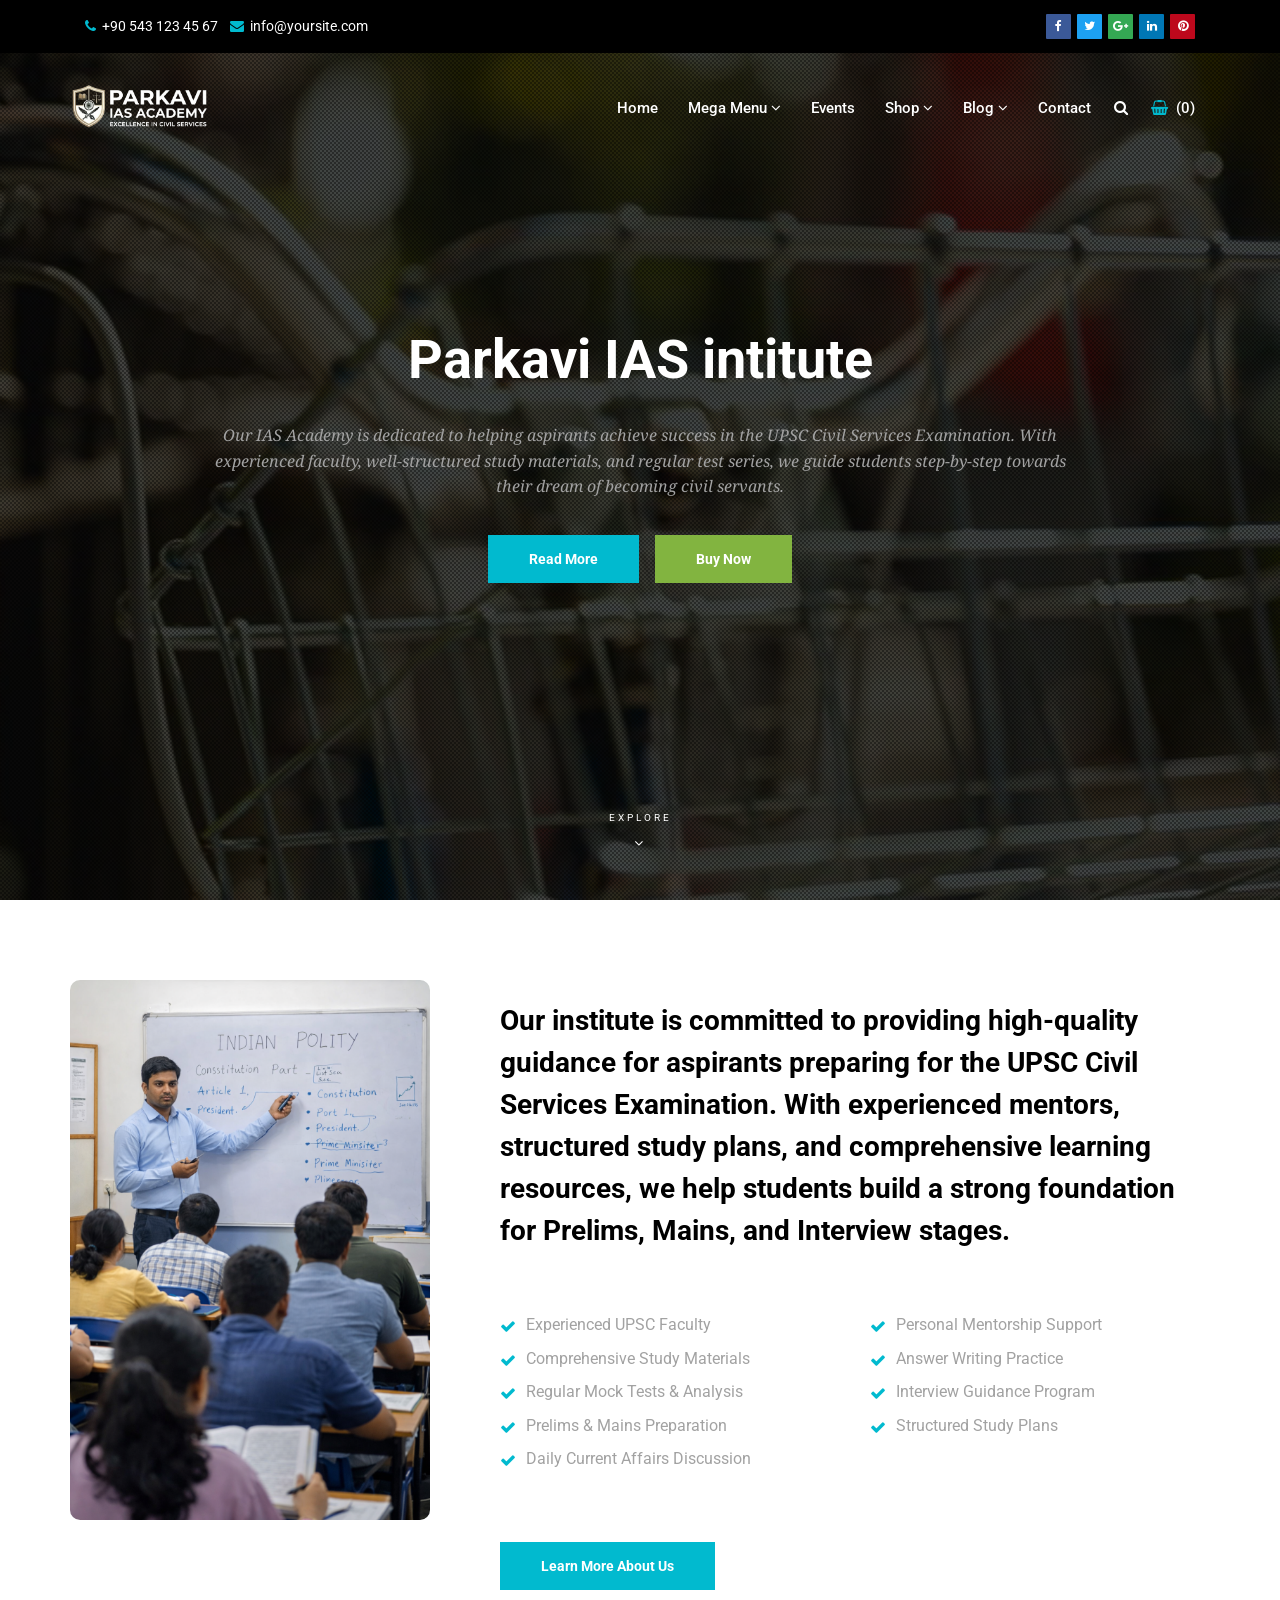
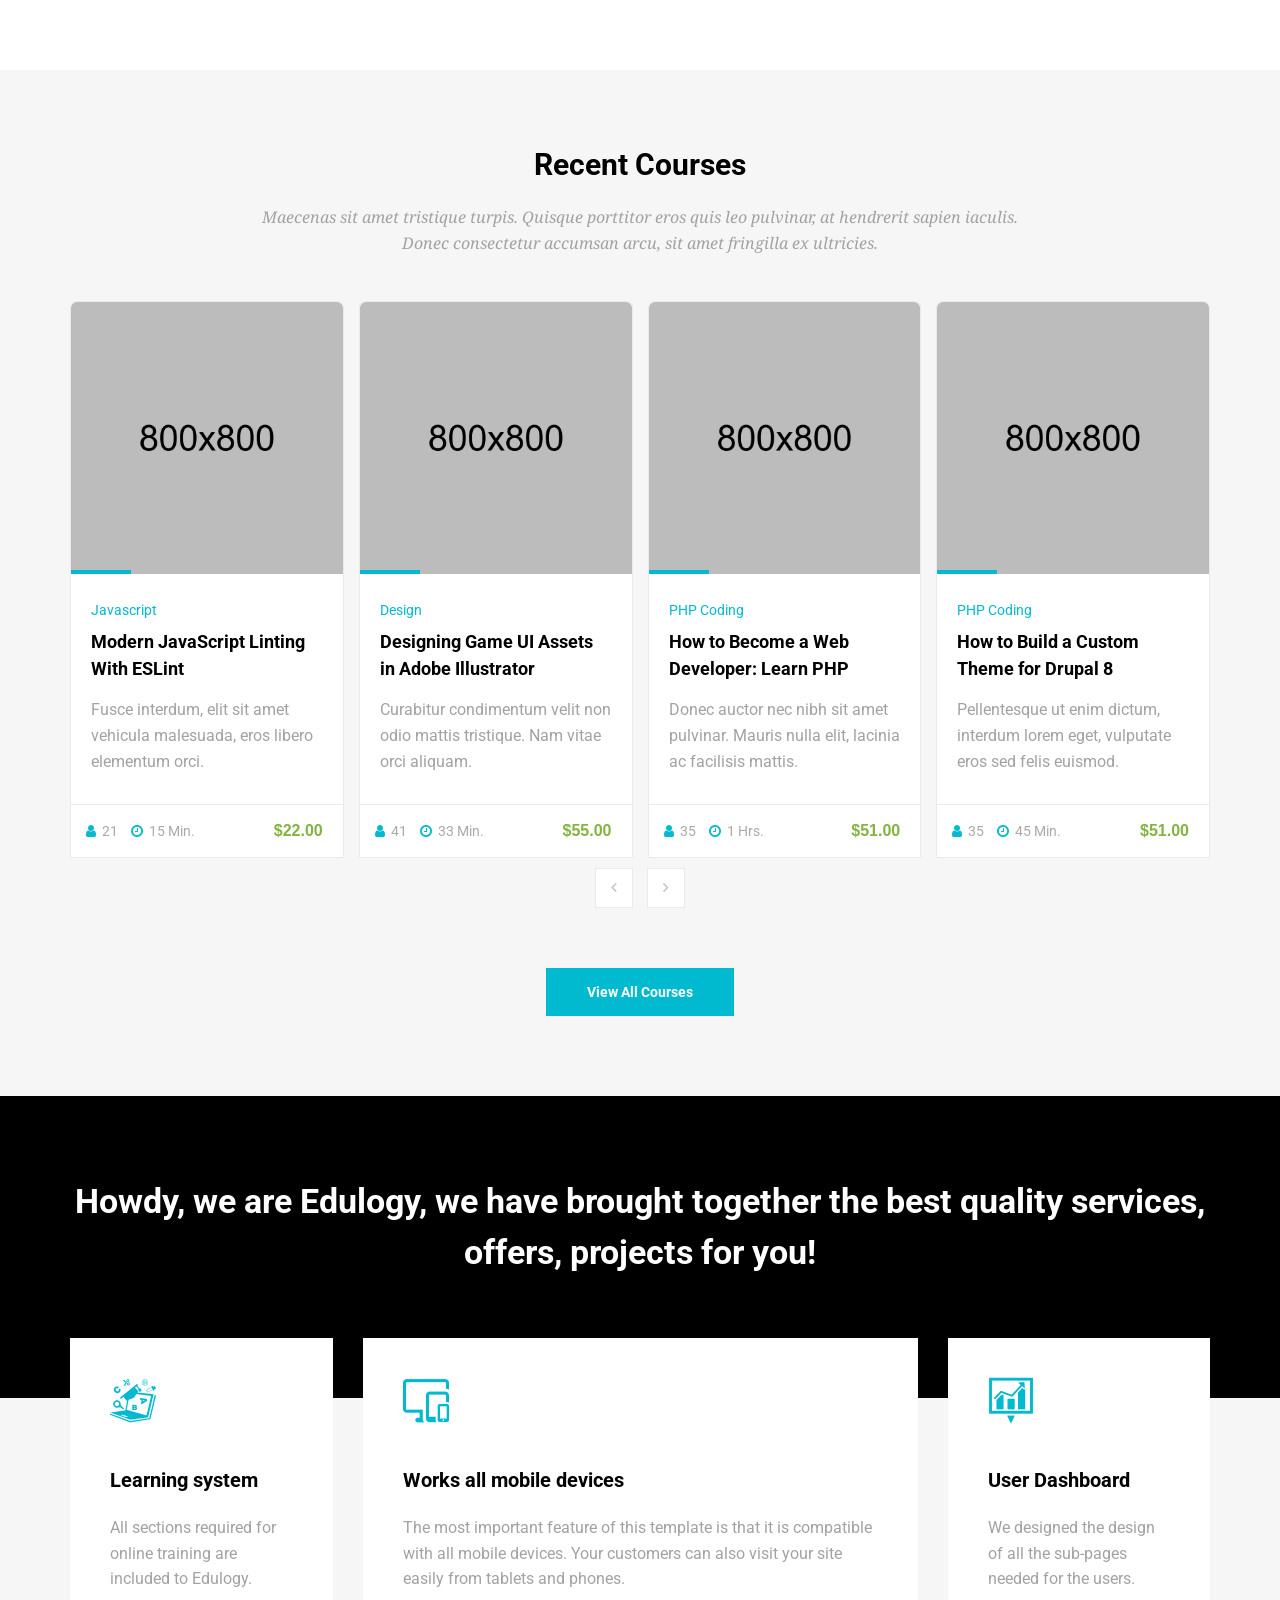
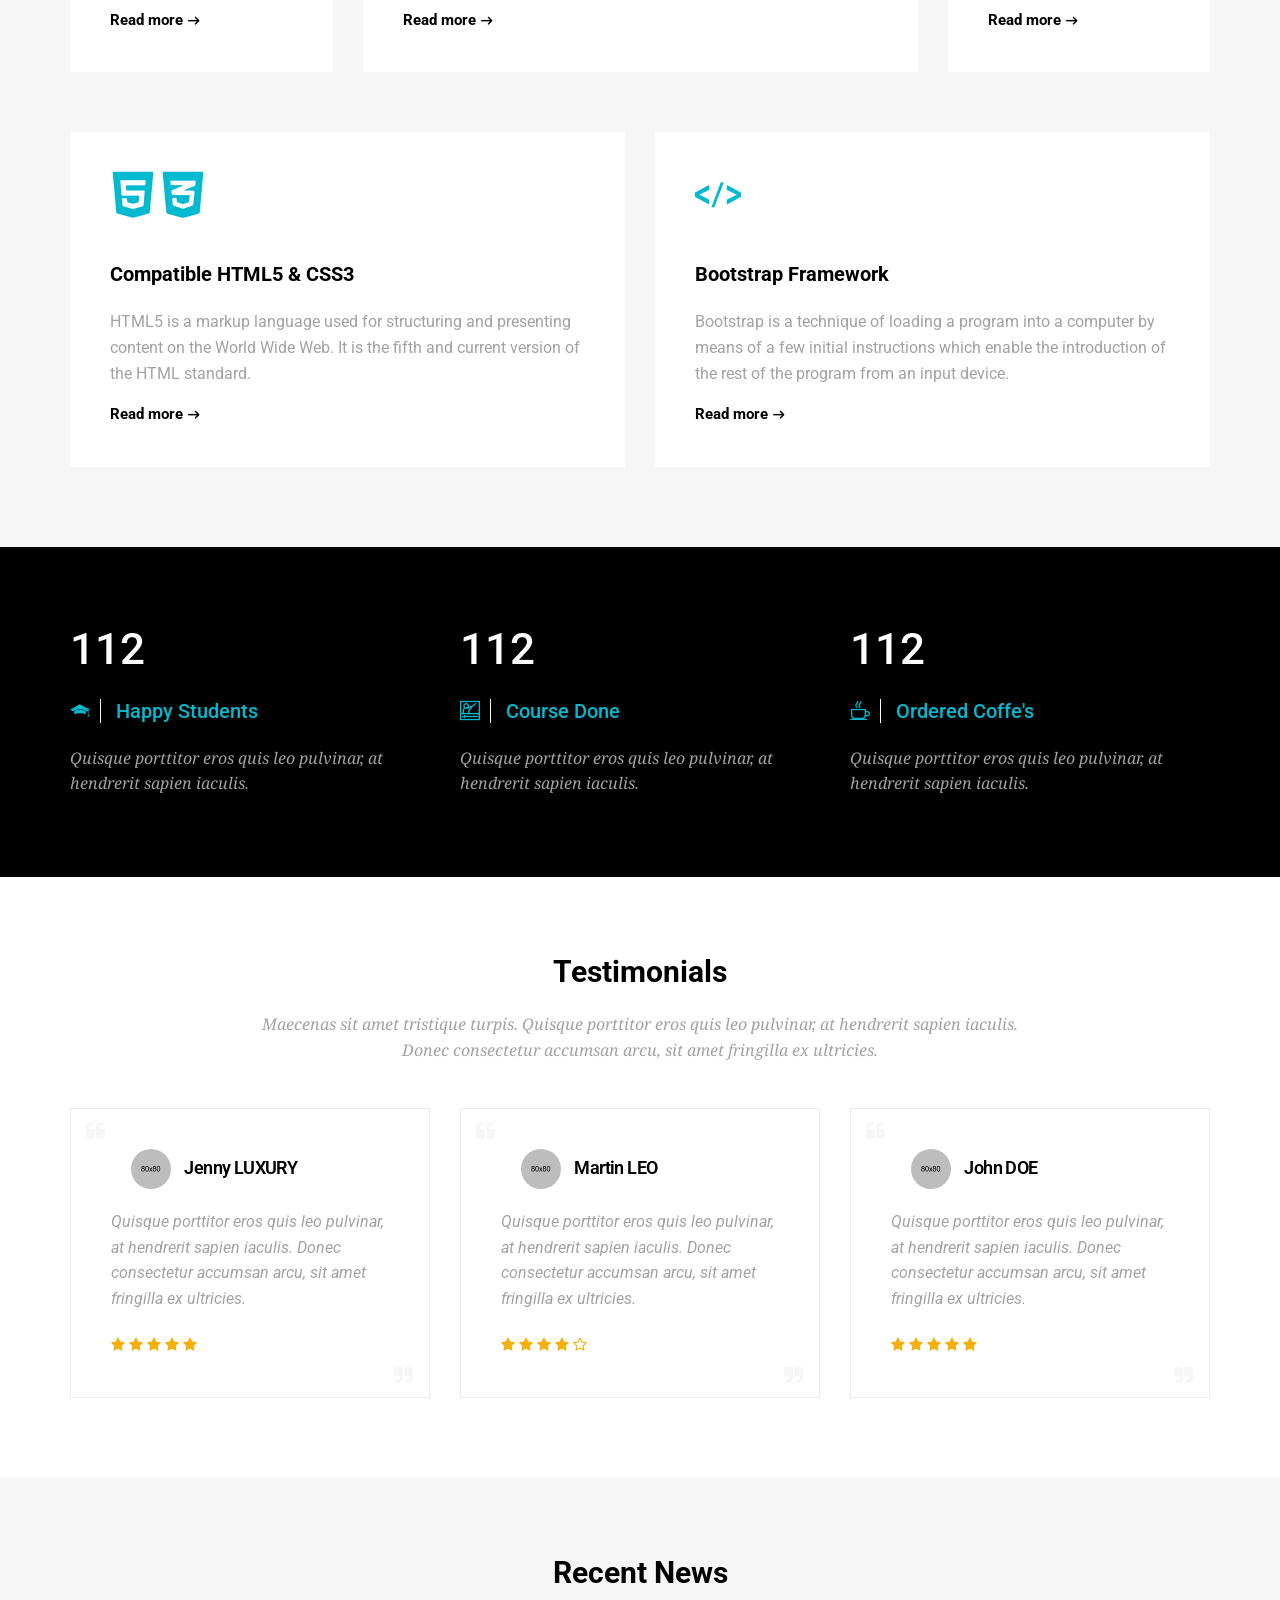
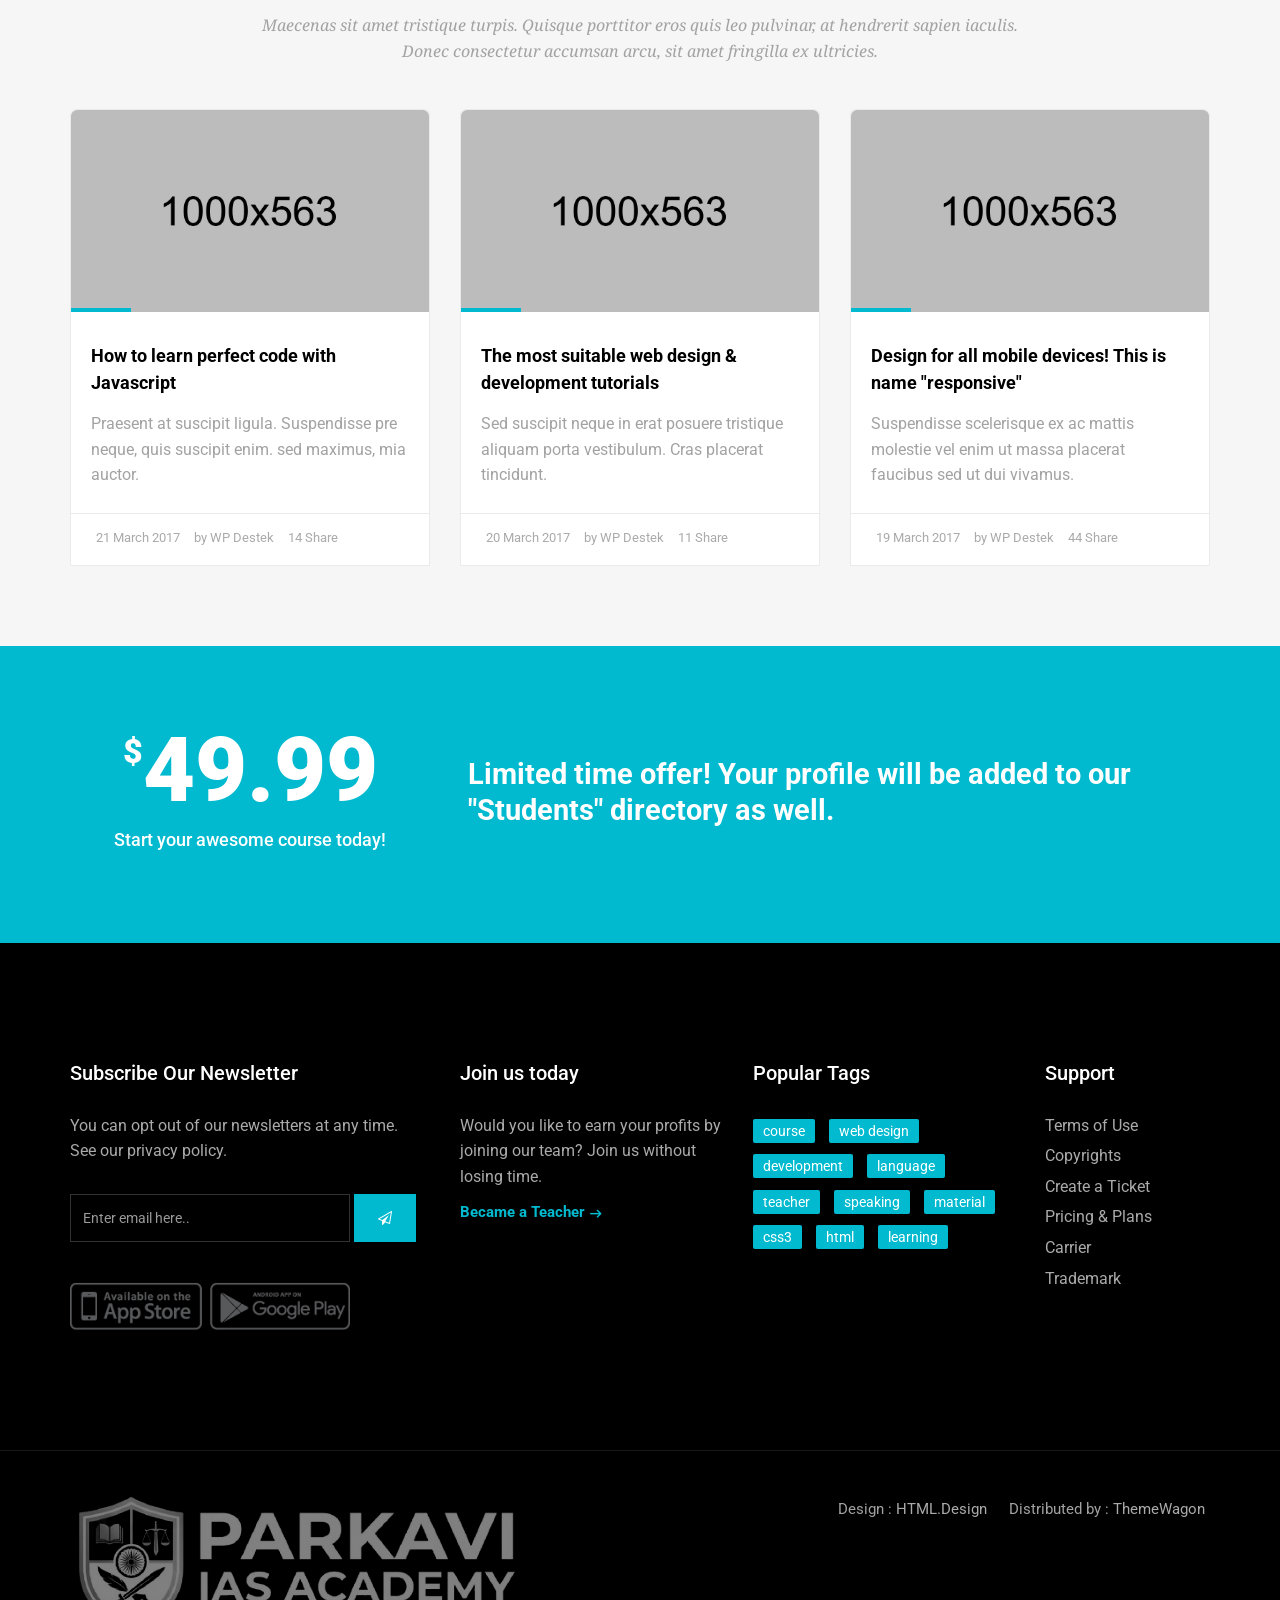
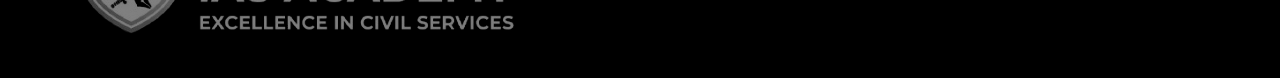
==== index.html @ 54285ed2 "site-created-santhosh" ====
<!doctype html>
<!--[if IE 9]> <html class="no-js ie9 fixed-layout" lang="en"> <![endif]-->
<!--[if gt IE 9]><!--> <html class="no-js " lang="en"> <!--<![endif]-->
<head>

    <!-- Basic -->
    <meta charset="utf-8">
    <meta http-equiv="X-UA-Compatible" content="IE=edge">
    
    <!-- Mobile Meta -->
    <meta name="viewport" content="width=device-width, minimum-scale=1.0, maximum-scale=1.0, user-scalable=no">
    
    <!-- Site Meta -->
    <title>Pakavi IAS Institute</title>
    <meta name="keywords" content="">
    <meta name="description" content="">
    <meta name="author" content="">
    
    <!-- Site Icons -->
    <link rel="shortcut icon" href="images/favicon.ico" type="image/x-icon" />
    <link rel="apple-touch-icon" href="images/apple-touch-icon.png">

	<!-- Google Fonts -->
    <link href="https://fonts.googleapis.com/css?family=Roboto:300,400,400i,500,700,900" rel="stylesheet"> 
    <link href="https://fonts.googleapis.com/css?family=Droid+Serif:400,400i,700,700i" rel="stylesheet"> 
	
    <!-- Custom & Default Styles -->
	<link rel="stylesheet" href="css/bootstrap.min.css">
    <link rel="stylesheet" href="css/font-awesome.min.css">
    <link rel="stylesheet" href="css/carousel.css">
    <link rel="stylesheet" href="css/animate.css">
    <link rel="stylesheet" href="style.css">

	<!--[if lt IE 9]>
		<script src="js/vendor/html5shiv.min.js"></script>
		<script src="js/vendor/respond.min.js"></script>
	<![endif]-->

</head>
<body>  

    <!-- LOADER -->
    <div id="preloader">
        <img class="preloader" src="images/loader.gif" alt="">
    </div><!-- end loader -->
    <!-- END LOADER -->

    <div id="wrapper">
        <!-- BEGIN # MODAL LOGIN -->
        <div class="modal fade" id="login-modal" tabindex="-1" role="dialog" aria-hidden="true" style="display: none;">
            <div class="modal-dialog">
                <div class="modal-content">
                    <!-- Begin # DIV Form -->
                    <div id="div-forms">
                        <form id="login-form">
                            <button type="button" class="close" data-dismiss="modal" aria-label="Close">
                                <span class="flaticon-add" aria-hidden="true"></span>
                            </button>
                            <div class="modal-body">
                                <input class="form-control" type="text" placeholder="What you are looking for?" required>
                            </div>
                        </form><!-- End # Login Form -->
                    </div><!-- End # DIV Form -->
                </div>
            </div>
        </div>
        <!-- END # MODAL LOGIN -->

        <header class="header">
            <div class="topbar clearfix">
                <div class="container">
                    <div class="row-fluid">
                        <div class="col-md-6 col-sm-6 text-left">
                            <p>
                                <strong><i class="fa fa-phone"></i></strong> +90 543 123 45 67 &nbsp;&nbsp;
                                <strong><i class="fa fa-envelope"></i></strong> <a href="mailto:#">info@yoursite.com</a>
                            </p>
                        </div><!-- end left -->
                        <div class="col-md-6 col-sm-6 hidden-xs text-right">
                            <div class="social">
                                <a class="facebook" href="#" data-tooltip="tooltip" data-placement="bottom" title="Facebook"><i class="fa fa-facebook"></i></a>              
                                <a class="twitter" href="#" data-tooltip="tooltip" data-placement="bottom" title="Twitter"><i class="fa fa-twitter"></i></a>
                                <a class="google" href="#" data-tooltip="tooltip" data-placement="bottom" title="Google Plus"><i class="fa fa-google-plus"></i></a>
                                <a class="linkedin" href="#" data-tooltip="tooltip" data-placement="bottom" title="Linkedin"><i class="fa fa-linkedin"></i></a>
                                <a class="pinterest" href="#" data-tooltip="tooltip" data-placement="bottom" title="Pinterest"><i class="fa fa-pinterest"></i></a>
                            </div><!-- end social -->
                        </div><!-- end left -->
                    </div><!-- end row -->
                </div><!-- end container -->
            </div><!-- end topbar -->

            <div class="container">
                <nav class="navbar navbar-default yamm">
                    <div class="navbar-header">
                        <button type="button" class="navbar-toggle collapsed" data-toggle="collapse" data-target="#navbar" aria-expanded="false" aria-controls="navbar">
                            <span class="sr-only">Toggle navigation</span>
                            <span class="icon-bar"></span>
                            <span class="icon-bar"></span>
                            <span class="icon-bar"></span>
                        </button>
                        <div class="logo-normal">
                            <a class="navbar-brand" href="index.html"><img src="images/logo.png" alt=""></a>
                        </div>
                    </div>

                    <div id="navbar" class="navbar-collapse collapse">
                        <ul class="nav navbar-nav navbar-right">
                            <li><a href="index.html">Home</a></li>
                            <li class="dropdown yamm-fw yamm-half"><a href="#" data-toggle="dropdown" class="dropdown-toggle active">Mega Menu <b class="fa fa-angle-down"></b></a>
                                <ul class="dropdown-menu">
                                    <li>
                                        <div class="yamm-content clearfix">
                                            <div class="row-fluid">
                                                <div class="col-md-6 col-sm-6">
                                                    <h4>Course Pages</h4>
                                                    <ul>
                                                        <li><a href="#">Courses Name 01</a></li>
                                                        <li><a href="#">Courses Name 02</a></li>
                                                        <li><a href="#">Courses Name 03</a></li>
                                                        <li><a href="#">Courses Name 04</a></li>
                                                        <li><a href="#">Courses Name 05</a></li>
                                                        <li><a href="#">Courses Name 06</a></li>
                                                        <li><a href="#">Courses Name 07</a></li>
                                                        <li><a href="#">Courses Name 08</a></li>
                                                        <li><a href="#">Courses Name 09</a></li>
                                                    </ul>
                                                </div>
                                                <div class="col-md-6 col-sm-6">
                                                    <div class="menu-widget text-center">
                                                        <div class="image-wrap entry">
                                                            <img src="upload/course_01.jpg" alt="" class="img-responsive">
                                                            <div class="magnifier">
                                                                 <a href="#" title=""><i class="flaticon-add"></i></a>
                                                            </div>
                                                        </div><!-- end image-wrap -->
                                                        <h5><a href="#">Learning Bootstrap Framework</a></h5>
                                                        <small>$22.00</small>
                                                        <a href="#" class="menu-button">View Course</a>
                                                    </div><!-- end widget -->
                                                </div>
                                            </div>
                                        </div>
                                    </li>
                                </ul>
                            </li>
                            <li><a href="events.html">Events</a></li>
                            <li class="dropdown hassubmenu">
                                <a href="#" class="dropdown-toggle" data-toggle="dropdown" role="button" aria-expanded="false">Shop <span class="fa fa-angle-down"></span></a>
                                <ul class="dropdown-menu" role="menu">
                                    <li><a href="shop.html">Shop Layout</a></li>
                                    <li><a href="shop-single.html">Shop Single</a></li>
                                </ul>
                            </li>
                            <li class="dropdown hassubmenu">
                                <a href="#" class="dropdown-toggle" data-toggle="dropdown" role="button" aria-expanded="false">Blog <span class="fa fa-angle-down"></span></a>
                                <ul class="dropdown-menu" role="menu">
                                    <li><a href="blog.html">Blog Right Sidebar</a></li>
                                    <li><a href="blog-1.html">Blog Left Sidebar</a></li>
                                    <li><a href="blog-2.html">Blog Grid Sidebar</a></li>
                                    <li><a href="blog-3.html">Blog Grid Fullwidth</a></li>
                                    <li><a href="blog-single.html">Blog Single</a></li>
                                </ul>
                            </li>
                            <li><a href="page-contact.html">Contact</a></li>
                            <li class="iconitem"><a href="#" data-toggle="modal" data-target="#login-modal"><i class="fa fa-search"></i></a></li>
                            <li class="iconitem"><a class="shopicon" href="shop-cart.html"><i class="fa fa-shopping-basket"></i> &nbsp;(0)</a></li>
                        </ul>
                    </div>
                </nav><!-- end navbar -->
            </div><!-- end container -->
        </header>

        <section id="home" class="video-section js-height-full">
            <div class="overlay"></div>
            <div class="home-text-wrapper relative container">
                <div class="home-message">
                    <p>Parkavi IAS intitute</p>
                    <small>Our IAS Academy is dedicated to helping aspirants achieve success in the UPSC Civil Services Examination. With experienced faculty, well-structured study materials, and regular test series, we guide students step-by-step towards their dream of becoming civil servants.</small>
                    <div class="btn-wrapper">
                        <div class="text-center">
                            <a href="#" class="btn btn-primary wow slideInLeft">Read More</a> &nbsp;&nbsp;&nbsp;<a href="#" class="btn btn-default wow slideInRight">Buy Now</a>
                        </div>
                    </div><!-- end row -->
                </div>
            </div>
            <div class="slider-bottom">
                <span>Explore <i class="fa fa-angle-down"></i></span>
            </div>
        </section>

        <section class="section">
            <div class="container">
                <div class="row">
                    <div class="col-md-4 hidden-sm hidden-xs">
                        <div class="custom-module about-image">
                            <img src="upload/device_01.png" alt="" class="img-responsive wow slideInLeft">
                        </div><!-- end module -->
                    </div><!-- end col -->
                    <div class="col-md-8">
                        <div class="custom-module p40l">
                            <h2>Our institute is committed to providing high-quality guidance for aspirants preparing for the UPSC Civil Services Examination. With experienced mentors, structured study plans, and comprehensive learning resources, we help students build a strong foundation for Prelims, Mains, and Interview stages.</h2>

                        

                            <hr class="invis">

                            <div class="row">
                                <div class="col-lg-6 col-md-4 col-sm-4 col-xs-12 first">
                                    <ul class="check">
                                        <li>Experienced UPSC Faculty</li>
                                        <li>Comprehensive Study Materials</li>
                                        <li>Regular Mock Tests & Analysis</li>
                                        <li>Prelims & Mains Preparation</li>
                                        <li>Daily Current Affairs Discussion</li>
                                    </ul><!-- end check -->
                                </div><!-- end col-lg-4 -->
                                <div class="col-lg-6 col-md-4 col-sm-4 col-xs-12">
                                    <ul class="check">
                                        <li>Personal Mentorship Support</li>
                                        <li>Answer Writing Practice</li>
                                        <li>Interview Guidance Program</li>
                                        <li>Structured Study Plans</li>
                                    </ul><!-- end check -->    
                                </div><!-- end col-lg-4 -->
                                <!-- <div class="col-lg-4 col-md-4 col-sm-4 col-xs-12 last">
                                    <ul class="check">
                                        <li>Personal Mentorship Support</li>
                                        <li>Answer Writing Practice</li>
                                        <li>Interview Guidance Program</li>
                                        <li>Structured Study Plans</li>
                                    </ul>
                                </div> -->
                            </div><!-- end row -->   

                            <hr class="invis">

                            <div class="btn-wrapper">
                                <a href="#" class="btn btn-primary">Learn More About us</a>
                            </div>

                        </div><!-- end module -->
                    </div><!-- end col -->
                </div><!-- end row -->
            </div><!-- end container -->
        </section>

        <section class="section gb">
            <div class="container">
                <div class="section-title text-center">
                    <h3>Recent Courses</h3>
                    <p>Maecenas sit amet tristique turpis. Quisque porttitor eros quis leo pulvinar, at hendrerit sapien iaculis. Donec consectetur accumsan arcu, sit amet fringilla ex ultricies.</p>
                </div><!-- end title -->

                <div id="owl-01" class="owl-carousel owl-theme owl-theme-01">
                    <div class="caro-item">
                        <div class="course-box">
                            <div class="image-wrap entry">
                                <img src="upload/course_01.jpg" alt="" class="img-responsive">
                                <div class="magnifier">
                                     <a href="#" title=""><i class="flaticon-add"></i></a>
                                </div>
                            </div><!-- end image-wrap -->
                            <div class="course-details">
                                <h4>
                                    <small>Javascript</small>
                                    <a href="#" title="">Modern JavaScript Linting With ESLint</a>
                                </h4>
                                <p>Fusce interdum, elit sit amet vehicula malesuada, eros libero elementum orci.</p>
                            </div><!-- end details -->
                            <div class="course-footer clearfix">
                                <div class="pull-left">
                                    <ul class="list-inline">
                                        <li><a href="#"><i class="fa fa-user"></i> 21</a></li>
                                        <li><a href="#"><i class="fa fa-clock-o"></i> 15 Min.</a></li>
                                    </ul>
                                </div><!-- end left -->

                                <div class="pull-right">
                                    <ul class="list-inline">
                                        <li><a href="#">$22.00</a></li>
                                    </ul>
                                </div><!-- end left -->
                            </div><!-- end footer -->
                        </div><!-- end box -->
                    </div><!-- end col -->

                    <div class="caro-item">
                        <div class="course-box">
                            <div class="image-wrap entry">
                                <img src="upload/course_02.jpg" alt="" class="img-responsive">
                                <div class="magnifier">
                                     <a href="#" title=""><i class="flaticon-add"></i></a>
                                </div>
                            </div><!-- end image-wrap -->
                            <div class="course-details">
                                <h4>
                                    <small>Design</small>
                                    <a href="#" title="">Designing Game UI Assets in Adobe Illustrator</a>
                                </h4>
                                <p>Curabitur condimentum velit non odio mattis tristique. Nam vitae orci aliquam. </p>
                            </div><!-- end details -->
                            <div class="course-footer clearfix">
                                <div class="pull-left">
                                    <ul class="list-inline">
                                        <li><a href="#"><i class="fa fa-user"></i> 41</a></li>
                                        <li><a href="#"><i class="fa fa-clock-o"></i> 33 Min.</a></li>
                                    </ul>
                                </div><!-- end left -->

                                <div class="pull-right">
                                    <ul class="list-inline">
                                        <li><a href="#">$55.00</a></li>
                                    </ul>
                                </div><!-- end left -->
                            </div><!-- end footer -->
                        </div><!-- end box -->
                    </div><!-- end col -->

                    <div class="caro-item">
                        <div class="course-box">
                            <div class="image-wrap entry">
                                <img src="upload/course_03.jpg" alt="" class="img-responsive">
                                <div class="magnifier">
                                     <a href="#" title=""><i class="flaticon-add"></i></a>
                                </div>
                            </div><!-- end image-wrap -->
                            <div class="course-details">
                                <h4>
                                    <small>PHP Coding</small>
                                    <a href="#" title="">How to Become a Web Developer: Learn PHP</a>
                                </h4>
                                <p>Donec auctor nec nibh sit amet pulvinar. Mauris nulla elit, lacinia ac facilisis mattis.</p>
                            </div><!-- end details -->
                            <div class="course-footer clearfix">
                                <div class="pull-left">
                                    <ul class="list-inline">
                                        <li><a href="#"><i class="fa fa-user"></i> 35</a></li>
                                        <li><a href="#"><i class="fa fa-clock-o"></i> 1 Hrs.</a></li>
                                    </ul>
                                </div><!-- end left -->

                                <div class="pull-right">
                                    <ul class="list-inline">
                                        <li><a href="#">$51.00</a></li>
                                    </ul>
                                </div><!-- end left -->
                            </div><!-- end footer -->
                        </div><!-- end box -->
                    </div><!-- end col -->

                    <div class="caro-item">
                        <div class="course-box">
                            <div class="image-wrap entry">
                                <img src="upload/course_04.jpg" alt="" class="img-responsive">
                                <div class="magnifier">
                                     <a href="#" title=""><i class="flaticon-add"></i></a>
                                </div>
                            </div><!-- end image-wrap -->
                            <div class="course-details">
                                <h4>
                                    <small>PHP Coding</small>
                                    <a href="#" title="">How to Build a Custom Theme for Drupal 8</a>
                                </h4>
                                <p>Pellentesque ut enim dictum, interdum lorem eget, vulputate eros sed felis euismod.</p>
                            </div><!-- end details -->
                            <div class="course-footer clearfix">
                                <div class="pull-left">
                                    <ul class="list-inline">
                                        <li><a href="#"><i class="fa fa-user"></i> 35</a></li>
                                        <li><a href="#"><i class="fa fa-clock-o"></i> 45 Min.</a></li>
                                    </ul>
                                </div><!-- end left -->

                                <div class="pull-right">
                                    <ul class="list-inline">
                                        <li><a href="#">$51.00</a></li>
                                    </ul>
                                </div><!-- end left -->
                            </div><!-- end footer -->
                        </div><!-- end box -->
                    </div><!-- end col -->

                    <div class="caro-item">
                        <div class="course-box">
                            <div class="image-wrap entry">
                                <img src="upload/course_01.jpg" alt="" class="img-responsive">
                                <div class="magnifier">
                                     <a href="#" title=""><i class="flaticon-add"></i></a>
                                </div>
                            </div><!-- end image-wrap -->
                            <div class="course-details">
                                <h4>
                                    <small>Javascript</small>
                                    <a href="#" title="">Modern JavaScript Linting With ESLint</a>
                                </h4>
                                <p>Fusce interdum, elit sit amet vehicula malesuada, eros libero elementum orci.</p>
                            </div><!-- end details -->
                            <div class="course-footer clearfix">
                                <div class="pull-left">
                                    <ul class="list-inline">
                                        <li><a href="#"><i class="fa fa-user"></i> 21</a></li>
                                        <li><a href="#"><i class="fa fa-clock-o"></i> 15 Min.</a></li>
                                    </ul>
                                </div><!-- end left -->

                                <div class="pull-right">
                                    <ul class="list-inline">
                                        <li><a href="#">$22.00</a></li>
                                    </ul>
                                </div><!-- end left -->
                            </div><!-- end footer -->
                        </div><!-- end box -->
                    </div><!-- end col -->
                </div><!-- end row -->

                <hr class="invis">

                <div class="section-button text-center">
                    <a href="#" class="btn btn-primary">View All Courses</a>
                </div>
            </div><!-- end container -->
        </section>

        <section class="section db p120">
            <div class="container">
                <div class="row">
                    <div class="col-md-12">
                        <div class="tagline-message text-center">
                            <h3>Howdy, we are Edulogy, we have brought together the best quality services, offers, projects for you!</h3>
                        </div>
                    </div><!-- end col -->
                </div><!-- end row -->
            </div><!-- end container -->
        </section><!-- end section -->

        <section class="section gb nopadtop">
            <div class="container">
                <div class="row">
                    <div class="col-md-3">
                        <div class="box m30">
                            <i class="flaticon-computer-tool-for-education"></i>
                            <h4>Learning system</h4>
                            <p>All sections required for online training are included to Edulogy.</p>
                            <a href="#" class="readmore">Read more</a>
                        </div>
                    </div><!-- end col -->

                    <div class="col-md-6">
                        <div class="box m30">
                            <i class="flaticon-monitor-tablet-and-smartohone"></i>
                            <h4>Works all mobile devices</h4>
                            <p>The most important feature of this template is that it is compatible with all mobile devices. Your customers can also visit your site easily from tablets and phones.</p>
                            <a href="#" class="readmore">Read more</a>
                        </div>
                    </div><!-- end col -->

                    <div class="col-md-3">
                        <div class="box m30">
                            <i class="flaticon-download-business-statistics-symbol-of-a-graphic"></i>
                            <h4>User Dashboard</h4>
                            <p>We designed the design of all the sub-pages needed for the users.</p>
                            <a href="#" class="readmore">Read more</a>
                        </div>
                    </div><!-- end col -->
                </div><!-- end row -->

                <hr class="invis">

                <div class="row">
                    <div class="col-md-6">
                        <div class="box">
                            <i class="flaticon-html5"></i> <i class="flaticon-css-3"></i>
                            <h4>Compatible HTML5 & CSS3</h4>
                            <p>HTML5 is a markup language used for structuring and presenting content on the World Wide Web. It is the fifth and current version of the HTML standard.</p>
                            <a href="#" class="readmore">Read more</a>
                        </div>
                    </div><!-- end col -->

                    <div class="col-md-6">
                        <div class="box">
                            <i class="flaticon-html-coding"></i>
                            <h4>Bootstrap Framework</h4>
                            <p>Bootstrap is a technique of loading a program into a computer by means of a few initial instructions which enable the introduction of the rest of the program from an input device.</p>
                            <a href="#" class="readmore">Read more</a>
                        </div>
                    </div><!-- end col -->
                </div><!-- end row -->
            </div><!-- end container -->
        </section>

        <section class="section db">
            <div class="container">
                <div class="row">
                    <div class="col-lg-4 col-md-4">
                        <div class="stat-count">
                            <h4 class="stat-timer">1230</h4>
                            <h3><i class="flaticon-black-graduation-cap-tool-of-university-student-for-head"></i> Happy Students</h3>
                            <p>Quisque porttitor eros quis leo pulvinar, at hendrerit sapien iaculis. </p>
                        </div><!-- stat-count -->
                    </div><!-- end col -->

                    <div class="col-lg-4 col-md-4">
                        <div class="stat-count">
                            <h4 class="stat-timer">331</h4>
                            <h3><i class="flaticon-online-course"></i> Course Done</h3>
                            <p>Quisque porttitor eros quis leo pulvinar, at hendrerit sapien iaculis. </p>
                        </div><!-- stat-count -->
                    </div><!-- end col -->

                    <div class="col-lg-4 col-md-4">
                        <div class="stat-count">
                            <h4 class="stat-timer">8901</h4>
                            <h3><i class="flaticon-coffee-cup"></i> Ordered Coffe's</h3>
                            <p>Quisque porttitor eros quis leo pulvinar, at hendrerit sapien iaculis. </p>
                        </div><!-- stat-count -->
                    </div><!-- end col -->
                </div><!-- end row -->
            </div><!-- end container -->
        </section>

        <section class="section">
            <div class="container">
                <div class="section-title text-center">
                    <h3>Testimonials</h3>
                    <p>Maecenas sit amet tristique turpis. Quisque porttitor eros quis leo pulvinar, at hendrerit sapien iaculis. Donec consectetur accumsan arcu, sit amet fringilla ex ultricies.</p>
                </div><!-- end title -->

                <div class="row">
                    <div class="col-md-4">
                        <div class="box testimonial">
                            <p class="testiname"><strong><img src="upload/testimonial_01.png" alt="" class="img-circle"> Jenny LUXURY</strong></p>
                            <p>Quisque porttitor eros quis leo pulvinar, at hendrerit sapien iaculis. Donec consectetur accumsan arcu, sit amet fringilla ex ultricies.</p>
                            <div class="rating">
                                <i class="fa fa-star"></i>
                                <i class="fa fa-star"></i>
                                <i class="fa fa-star"></i>
                                <i class="fa fa-star"></i>
                                <i class="fa fa-star"></i>
                            </div>
                        </div><!-- end testimonial -->
                    </div><!-- end col -->

                    <div class="col-md-4">
                        <div class="box testimonial">
                            <p class="testiname"><strong><img src="upload/testimonial_02.png" alt="" class="img-circle"> Martin LEO</strong></p>
                            <p>Quisque porttitor eros quis leo pulvinar, at hendrerit sapien iaculis. Donec consectetur accumsan arcu, sit amet fringilla ex ultricies.</p>
                            <div class="rating">
                                <i class="fa fa-star"></i>
                                <i class="fa fa-star"></i>
                                <i class="fa fa-star"></i>
                                <i class="fa fa-star"></i>
                                <i class="fa fa-star-o"></i>
                            </div>
                        </div><!-- end testimonial -->
                    </div><!-- end col -->

                    <div class="col-md-4">
                        <div class="box testimonial">
                            <p class="testiname"><strong><img src="upload/testimonial_03.png" alt="" class="img-circle"> John DOE</strong></p>
                            <p>Quisque porttitor eros quis leo pulvinar, at hendrerit sapien iaculis. Donec consectetur accumsan arcu, sit amet fringilla ex ultricies.</p>
                            <div class="rating">
                                <i class="fa fa-star"></i>
                                <i class="fa fa-star"></i>
                                <i class="fa fa-star"></i>
                                <i class="fa fa-star"></i>
                                <i class="fa fa-star"></i>
                            </div>
                        </div><!-- end testimonial -->
                    </div><!-- end col -->
                </div><!-- end row -->
            </div><!-- end container -->
        </section>

        <section class="section gb">
            <div class="container">
                <div class="section-title text-center">
                    <h3>Recent News</h3>
                    <p>Maecenas sit amet tristique turpis. Quisque porttitor eros quis leo pulvinar, at hendrerit sapien iaculis. Donec consectetur accumsan arcu, sit amet fringilla ex ultricies.</p>
                </div><!-- end title -->

                <div class="row">
                    <div class="col-lg-4 col-md-12">
                        <div class="blog-box">
                            <div class="image-wrap entry">
                                <img src="upload/blog_01.jpeg" alt="" class="img-responsive">
                                <div class="magnifier">
                                     <a href="blog-single.html" title=""><i class="flaticon-add"></i></a>
                                </div>
                            </div><!-- end image-wrap -->

                            <div class="blog-desc">
                                <h4><a href="blog-single.html">How to learn perfect code with Javascript</a></h4>
                                <p>Praesent at suscipit ligula. Suspendisse pre neque, quis suscipit enim. sed maximus, mia auctor.</p>
                            </div><!-- end blog-desc -->

                            <div class="post-meta">
                                <ul class="list-inline">
                                    <li><a href="#">21 March 2017</a></li>
                                    <li><a href="#">by WP Destek</a></li>
                                    <li><a href="#">14 Share</a></li>
                                </ul>
                            </div><!-- end post-meta -->
                        </div><!-- end blog -->
                    </div><!-- end col -->

                    <div class="col-lg-4 col-md-12">
                        <div class="blog-box">
                            <div class="image-wrap entry">
                                <img src="upload/blog_02.jpeg" alt="" class="img-responsive">
                                <div class="magnifier">
                                     <a href="blog-single.html" title=""><i class="flaticon-add"></i></a>
                                </div>
                            </div><!-- end image-wrap -->

                            <div class="blog-desc">
                                <h4><a href="blog-single.html">The most suitable web design & development tutorials</a></h4>
                                <p>Sed suscipit neque in erat posuere tristique aliquam porta vestibulum. Cras placerat tincidunt. </p>
                            </div><!-- end blog-desc -->

                            <div class="post-meta">
                                <ul class="list-inline">
                                    <li><a href="#">20 March 2017</a></li>
                                    <li><a href="#">by WP Destek</a></li>
                                    <li><a href="#">11 Share</a></li>
                                </ul>
                            </div><!-- end post-meta -->
                        </div><!-- end blog -->
                    </div><!-- end col -->

                    <div class="col-lg-4 col-md-12">
                        <div class="blog-box">
                            <div class="image-wrap entry">
                                <img src="upload/blog_03.jpeg" alt="" class="img-responsive">
                                <div class="magnifier">
                                     <a href="blog-single.html" title=""><i class="flaticon-add"></i></a>
                                </div>
                            </div><!-- end image-wrap -->

                            <div class="blog-desc">
                                <h4><a href="blog-single.html">Design for all mobile devices! This is name "responsive"</a></h4>
                                <p>Suspendisse scelerisque ex ac mattis molestie vel enim ut massa placerat faucibus sed ut dui vivamus. </p>
                            </div><!-- end blog-desc -->

                            <div class="post-meta">
                                <ul class="list-inline">
                                    <li><a href="#">19 March 2017</a></li>
                                    <li><a href="#">by WP Destek</a></li>
                                    <li><a href="#">44 Share</a></li>
                                </ul>
                            </div><!-- end post-meta -->
                        </div><!-- end blog -->
                    </div><!-- end col -->
                </div><!-- end row -->
            </div><!-- end container -->
        </section>

        <section class="section bgcolor1">
            <div class="container">
                <a href="#">
                <div class="row callout">
                    <div class="col-md-4 text-center">
                        <h3><sup>$</sup>49.99</h3>
                        <h4>Start your awesome course today!</h4>
                    </div><!-- end col -->

                    <div class="col-md-8">
                        <p class="lead">Limited time offer! Your profile will be added to our "Students" directory as well. </p>
                    </div>
                </div><!-- end row -->
                </a>
            </div><!-- end container -->  
        </section>

        <footer class="section footer noover">
            <div class="container">
                <div class="row">
                    <div class="col-lg-4 col-md-4">
                        <div class="widget clearfix">
                            <h3 class="widget-title">Subscribe Our Newsletter</h3>
                            <div class="newsletter-widget">
                                <p>You can opt out of our newsletters at any time.<br> See our <a href="#">privacy policy</a>.</p>
                                <form class="form-inline" role="search">
                                    <div class="form-1">
                                        <input type="text" class="form-control" placeholder="Enter email here..">
                                        <button type="submit" class="btn btn-primary"><i class="fa fa-paper-plane-o"></i></button>
                                    </div>
                                </form>
                                <img src="images/payments.png" alt="" class="img-responsive">
                            </div><!-- end newsletter -->
                        </div><!-- end widget -->
                    </div><!-- end col -->

                    <div class="col-lg-3 col-md-3">
                        <div class="widget clearfix">
                            <h3 class="widget-title">Join us today</h3>
                            <p>Would you like to earn your profits by joining our team? Join us without losing time.</p>
                            <a href="#" class="readmore">Became a Teacher</a>
                        </div><!-- end widget -->
                    </div><!-- end col -->

                    <div class="col-lg-3 col-md-3">
                        <div class="widget clearfix">
                            <h3 class="widget-title">Popular Tags</h3>
                            <div class="tags-widget">   
                                <ul class="list-inline">
                                    <li><a href="#">course</a></li>
                                    <li><a href="#">web design</a></li>
                                    <li><a href="#">development</a></li>
                                    <li><a href="#">language</a></li>
                                    <li><a href="#">teacher</a></li>
                                    <li><a href="#">speaking</a></li>
                                    <li><a href="#">material</a></li>
                                    <li><a href="#">css3</a></li>
                                    <li><a href="#">html</a></li>
                                    <li><a href="#">learning</a></li>
                                </ul>
                            </div><!-- end list-widget -->
                        </div><!-- end widget -->
                    </div><!-- end col -->

                    <div class="col-lg-2 col-md-2">
                        <div class="widget clearfix">
                            <h3 class="widget-title">Support</h3>
                            <div class="list-widget">   
                                <ul>
                                    <li><a href="#">Terms of Use</a></li>
                                    <li><a href="#">Copyrights</a></li>
                                    <li><a href="#">Create a Ticket</a></li>
                                    <li><a href="#">Pricing & Plans</a></li>
                                    <li><a href="#">Carrier</a></li>
                                    <li><a href="#">Trademark</a></li>
                                </ul>
                            </div><!-- end list-widget -->
                        </div><!-- end widget -->
                    </div><!-- end col -->
                </div><!-- end row -->
            </div><!-- end container -->
        </footer><!-- end footer -->

        <div class="copyrights">
            <div class="container">
                <div class="clearfix">
                    <div class="pull-left">
                        <div class="cop-logo">
                            <a href="#"><img src="images/logo.png" alt=""></a>
                        </div>
                    </div>

                    <div class="pull-right">
                        <div class="footer-links">
                            <ul class="list-inline">
                                <li>Design : <a href="https://html.design">HTML.Design</a></li>
                                <li>Distributed by : <a href="https://themewagon.com/" target="_blank">ThemeWagon</a></li>
                            </ul>
                        </div>
                    </div>
                </div>
            </div><!-- end container -->
        </div><!-- end copy -->
    </div><!-- end wrapper -->

    <!-- jQuery Files -->
    <script src="js/jquery.min.js"></script>
    <script src="js/bootstrap.min.js"></script>
    <script src="js/carousel.js"></script>
    <script src="js/animate.js"></script>
    <script src="js/custom.js"></script>
    <!-- VIDEO BG PLUGINS -->
    <script src="js/videobg.js"></script>

</body>
</html>
---- css/carousel.css ----
/**
 * Owl Carousel v2.2.1
 * Copyright 2013-2017 David Deutsch
 * Licensed under  ()
 */
.owl-carousel,.owl-carousel .owl-item{-webkit-tap-highlight-color:transparent;position:relative}.owl-carousel{display:none;width:100%;z-index:1}.owl-carousel .owl-stage{position:relative;-ms-touch-action:pan-Y;-moz-backface-visibility:hidden}.owl-carousel .owl-stage:after{content:".";display:block;clear:both;visibility:hidden;line-height:0;height:0}.owl-carousel .owl-stage-outer{position:relative;overflow:hidden;-webkit-transform:translate3d(0,0,0)}.owl-carousel .owl-item,.owl-carousel .owl-wrapper{-webkit-backface-visibility:hidden;-moz-backface-visibility:hidden;-ms-backface-visibility:hidden;-webkit-transform:translate3d(0,0,0);-moz-transform:translate3d(0,0,0);-ms-transform:translate3d(0,0,0)}.owl-carousel .owl-item{min-height:1px;float:left;-webkit-backface-visibility:hidden;-webkit-touch-callout:none}.owl-carousel .owl-item img{display:block;width:100%}.owl-carousel .owl-dots.disabled,.owl-carousel .owl-nav.disabled{display:none}.no-js .owl-carousel,.owl-carousel.owl-loaded{display:block}.owl-carousel .owl-dot,.owl-carousel .owl-nav .owl-next,.owl-carousel .owl-nav .owl-prev{cursor:pointer;cursor:hand;-webkit-user-select:none;-khtml-user-select:none;-moz-user-select:none;-ms-user-select:none;user-select:none}.owl-carousel.owl-loading{opacity:0;display:block}.owl-carousel.owl-hidden{opacity:0}.owl-carousel.owl-refresh .owl-item{visibility:hidden}.owl-carousel.owl-drag .owl-item{-webkit-user-select:none;-moz-user-select:none;-ms-user-select:none;user-select:none}.owl-carousel.owl-grab{cursor:move;cursor:grab}.owl-carousel.owl-rtl{direction:rtl}.owl-carousel.owl-rtl .owl-item{float:right}.owl-carousel .animated{animation-duration:1s;animation-fill-mode:both}.owl-carousel .owl-animated-in{z-index:0}.owl-carousel .owl-animated-out{z-index:1}.owl-carousel .fadeOut{animation-name:fadeOut}@keyframes fadeOut{0%{opacity:1}100%{opacity:0}}.owl-height{transition:height .5s ease-in-out}.owl-carousel .owl-item .owl-lazy{opacity:0;transition:opacity .4s ease}.owl-carousel .owl-item img.owl-lazy{transform-style:preserve-3d}.owl-carousel .owl-video-wrapper{position:relative;height:100%;background:#000}.owl-carousel .owl-video-play-icon{position:absolute;height:80px;width:80px;left:50%;top:50%;margin-left:-40px;margin-top:-40px;background:url(owl.video.play.png) no-repeat;cursor:pointer;z-index:1;-webkit-backface-visibility:hidden;transition:transform .1s ease}.owl-carousel .owl-video-play-icon:hover{-ms-transform:scale(1.3,1.3);transform:scale(1.3,1.3)}.owl-carousel .owl-video-playing .owl-video-play-icon,.owl-carousel .owl-video-playing .owl-video-tn{display:none}.owl-carousel .owl-video-tn{opacity:0;height:100%;background-position:center center;background-repeat:no-repeat;background-size:contain;transition:opacity .4s ease}.owl-carousel .owl-video-frame{position:relative;z-index:1;height:100%;width:100%}

/**
 * Owl Carousel v2.2.1
 * Copyright 2013-2017 David Deutsch
 * Licensed under  ()
 */
.owl-theme .owl-dots,.owl-theme .owl-nav{text-align:center;-webkit-tap-highlight-color:transparent}.owl-theme .owl-nav{margin-top:10px}.owl-theme .owl-nav [class*=owl-]{color:#FFF;font-size:14px;margin:5px;padding:4px 7px;background:#D6D6D6;display:inline-block;cursor:pointer;border-radius:3px}.owl-theme .owl-nav [class*=owl-]:hover{background:#869791;color:#FFF;text-decoration:none}.owl-theme .owl-nav .disabled{opacity:.5;cursor:default}.owl-theme .owl-nav.disabled+.owl-dots{margin-top:10px}.owl-theme .owl-dots .owl-dot{display:inline-block;zoom:1}.owl-theme .owl-dots .owl-dot span{width:10px;height:10px;margin:5px 7px;background:#D6D6D6;display:block;-webkit-backface-visibility:visible;transition:opacity .2s ease;border-radius:30px}.owl-theme .owl-dots .owl-dot.active span,.owl-theme .owl-dots .owl-dot:hover span{background:#869791}

.owl-theme-01 .owl-nav [class*="owl-"] {
    background: #fff none repeat scroll 0 0;
    border: 1px solid #eaeaea;
    border-radius: 0;
    color: #b9b9b9;
    cursor: pointer;
    display: inline-block;
    font-size: 16px;
    margin: 0 7px;
    padding: 6px 15px;
}
---- style.css ----
/******************************************
IMPORT
******************************************/

@font-face {
    font-family: "Flaticon";
    src: url("fonts/Flaticon.eot");
    src: url("fonts/Flaticon.eot?#iefix") format("embedded-opentype"), url("fonts/Flaticon.woff") format("woff"), url("fonts/Flaticon.ttf") format("truetype"), url("fonts/Flaticon.svg#Flaticon") format("svg");
    font-weight: normal;
    font-style: normal;
}

@media screen and (-webkit-min-device-pixel-ratio:0) {
    @font-face {
        font-family: "Flaticon";
        src: url("fonts/Flaticon.svg#Flaticon") format("svg");
    }
}

[class^="flaticon-"]:before,
[class*=" flaticon-"]:before,
[class^="flaticon-"]:after,
[class*=" flaticon-"]:after {
    font-family: Flaticon;
    font-style: normal;
}

.flaticon-email:before {
    content: "\f100";
}

.flaticon-map-with-position-marker:before {
    content: "\f101";
}

.flaticon-share:before {
    content: "\f102";
}

.flaticon-html5:before {
    content: "\f103";
}

.flaticon-black-graduation-cap-tool-of-university-student-for-head:before {
    content: "\f104";
}

.flaticon-computer-tool-for-education:before {
    content: "\f105";
}

.flaticon-download-business-statistics-symbol-of-a-graphic:before {
    content: "\f106";
}

.flaticon-arrows:before {
    content: "\f107";
}

.flaticon-monitor-tablet-and-smartohone:before {
    content: "\f108";
}

.flaticon-css-3:before {
    content: "\f109";
}

.flaticon-online-course:before {
    content: "\f10a";
}

.flaticon-coffee-cup:before {
    content: "\f10b";
}

.flaticon-add:before {
    content: "\f10c";
}

.flaticon-html-coding:before {
    content: "\f10d";
}


/******************************************
SKELETON
******************************************/

body {
    background-color: #f6f6f6;
    line-height: 1.6;
    font-size: 16px;
    color: #a2a2a2;
}

body,
p,
li,
a {
    font-family: 'Roboto', sans-serif;
}

.course-details h4 a,
.readmore,
.testimonial strong,
h1,
h2,
h3,
h4,
h5,
h6 {
    color: #000;
}

h1,
h2,
h3,
h4,
h5,
h6 {
    line-height: 1.5;
}

.cop-logo img,
a {
    color: #000;
    text-decoration: none !important;
    -webkit-transition: all ease 0.3s;
    -moz-transition: all ease 0.3s;
    transition: all ease 0.3s;
}

.check li:before {
    content: "\f00c";
    font-family: "FontAwesome";
    font-size: 16px;
    left: 0;
    padding-right: 10px;
    position: relative;
    top: 2px;
}

.check li {
    list-style: none;
    margin-bottom: 8px;
}

.check li:last-child {
    margin-bottom: 0;
}

.check {
    margin-left: 0;
    padding-left: 0
}

.check li a {}

.authorbox,
blockquote {
    border: 0;
    margin: 30px 0;
    position: relative;
    padding: 4rem 3rem;
    font-family: 'Droid Serif', sans-serif;
    font-style: italic;
    border: 1px solid #eaeaea;
    background-color: #f6f6f6;
}

blockquote:after {
    content: "\f10e";
    padding: 5px;
    font-family: FontAwesome;
    position: absolute;
    bottom: 0px;
    color: #f6f6f6;
    font-size: 24px;
    right: 10px;
}

blockquote:before {
    content: "\f10d";
    padding: 5px;
    font-family: FontAwesome;
    position: absolute;
    top: 0;
    color: #f6f6f6;
    font-size: 24px;
    left: 10px;
}


/******************************************
HEADER
******************************************/

.topbar {
    background-color: #000;
    margin-bottom: 30px;
    padding: 12px 0 14px;
}

.topbar a,
.topbar p {
    color: #fff;
    font-size: 14px;
    margin: 0;
}

.topbar .text-left p {
    margin-top: 3px;
}

.topbar .text-left i {
    padding-right: 3px;
}

.header {
    position: absolute;
    z-index: 111;
    left: 0;
    top: 0;
    right: 0;
    padding: 0;
    background-color: transparent;
    text-decoration: none !important;
    -webkit-transition: all .3s ease-in-out;
    -moz-transition: all .3s ease-in-out;
    -ms-transition: all .3s ease-in-out;
    -o-transition: all .3s ease-in-out;
    transition: all .3s ease-in-out;
}

.header.without-topbar {
    padding: 30px 0;
}

.header-normal {
    position: relative;
    padding: 0 0 24px;
    background-color: #fff;
}

.header-normal .navbar-default .nav>li>a {
    color: #848484 !important;
}

.header.affix {
    position: fixed;
    top: 0;
    z-index: 100;
    background-color: #000;
    left: 0;
    padding: 15px 0;
    right: 0,
}

.header.header-normal.affix {
    background-color: #ffffff;
}

.header.affix .topbar {
    visibility: hidden;
    opacity: 0;
    display: none;
}

.navbar-default {
    margin: 0;
    background-color: transparent;
    background: none;
    border: 0;
}

.navbar-default .nav>li>a {
    color: #fff !important;
    text-transform: capitalize;
    font-size: 15px;
    font-weight: 500;
    outline: none;
}

.navbar-nav .has-submenu .dropdown-menu li a {
    padding: 14px 20px;
}

.navbar-default .dropdown-menu {
    box-shadow: none;
}

.navbar-default .dropdown-menu li a {
    color: #222;
    font-size: 14px;
}

.navbar-default .fa-angle-right {
    position: absolute;
    right: 30px;
}

.navbar-brand img {
    margin: 0 !important;
        width: 140px;
}

.social a {
    font-size: 12px;
    color: #fff !important;
    display: inline-block;
    background-color: rgba(255, 255, 255, 0.1);
    width: 25px;
    text-align: center;
    border-radius: 1px;
    margin-left: 2px;
    height: 25px;
    line-height: 25px;
}

.social a:hover {
    opacity: 0.8;
}

.navbar-default .navbar-nav .open .dropdown-menu>li>a,
.navbar-default .navbar-nav>.open>a,
.navbar-default .navbar-nav>.open>a:hover,
.navbar-default .navbar-nav>.open>a:focus {
    background-color: transparent !important;
}

.navbar-brand {
    padding: 0 10px 0 0;
}

.social a.facebook {
    background-color: #3b5998;
}

.social a.pinterest {
    background-color: #bd081c;
}

.social a.twitter {
    background-color: #1da1f2;
}

.social a.google {
    background-color: #34a853;
}

.social a.linkedin {
    background-color: #0077b5;
}

.modal {
    top: 40%;
    margin: -20px auto;
}

.modal-backdrop.in {
    opacity: 1;
    background: url(images/pattern.png) repeat center center rgba(0, 0, 0, 1);
}

.modal-header {
    border-bottom: 0;
    padding: 15px;
    background: none;
}

.modal-content {
    background-clip: padding-box;
    background-color: transparent;
    border: 0;
    border-radius: 6px;
    box-shadow: none !important;
    outline: 0 none;
    position: relative;
}

.modal .close {
    font-size: 13px;
    height: 40px;
    padding: 0;
    position: absolute;
    right: 14px;
    top: 27px;
    width: 40px;
    z-index: 111;
    transform: rotate(315deg);
}

.close,
.close:focus,
.close:hover {
    color: #ffffff;
    opacity: 1;
    text-shadow: none;
}

.modal .form-control {
    background-color: transparent;
    background-image: none;
    border: 0;
    border-radius: 0;
    font-family: 'Droid Serif', sans-serif;
    box-shadow: none;
    color: #555;
    display: block;
    font-size: 16px;
    line-height: 1.42857;
    font-style: italic;
    padding: 6px 12px;
    width: 100%;
    border-bottom: 4px solid #222;
    height: 70px;
    padding-left: 0;
}

.iconitem a {
    padding-left: 8px !important;
}


/******************************************
MEGA MENU
******************************************/

.yamm .nav,
.yamm .collapse,
.yamm .dropup,
.yamm .dropdown {
    position: static;
}

.yamm .dropdown.yamm-fw {
    position: static;
}

.yamm .container {
    position: relative;
}

.yamm .dropdown.yamm-fw .dropdown-menu {}

.yamm .dropdown {
    position: relative;
}

.hassubmenu .dropdown-menu,
.yamm .dropdown.yamm-fw.yamm-half .dropdown-menu {
    left: auto;
    right: auto;
}

.yamm h4 {
    font-size: 16px;
    padding-top: 0;
    margin-top: 0;
    margin-bottom: 20px;
}

.yamm .dropdown-menu ul {
    padding: 0 !important;
    list-style: none;
}

.yamm .dropdown-menu li {
    padding: 0px;
    margin: 10px 0;
}

.yamm .dropdown-menu li a {
    padding: 0 !important;
    color: #848484;
}

.yamm .dropdown-menu li:hover a {
    padding-left: 10px !important;
    background-color: transparent;
}

.yamm-fw .dropdown-menu li:hover a {
    padding-left: 0 !important;
}

.yamm .dropdown .dropdown-menu {
    border-radius: 0;
    margin-top: 30px;
    min-width: 200px;
}

.yamm .dropdown .dropdown-menu {
    border-radius: 0;
    border-top: 3px solid #ddd;
    background-color: #fff !important;
    margin-top: 24px;
    padding: 20px 30px;
}

.header.affix .yamm .dropdown .dropdown-menu {
    margin-top: 15px !important;
}

.yamm .dropdown .dropdown-menu .show-left {
    margin-top: 0
}

.yamm ul {
    padding: 0;
}

.menu-widget {
    padding: 0 10px;
}

.menu-widget img {
    border-radius: 6px 6px 0 0;
}

.menu-widget small {
    display: block;
    font-size: 16px;
    font-weight: bold;
}

.menu-widget h5,
.menu-widget h5 a {
    font-size: 16px !important;
    font-weight: 700;
    margin: 0 !important;
    padding: 10px 0 5px !important;
    color: #000 !important;
}

.yamm .dropdown-menu li:hover .menu-button,
.yamm .dropdown-menu li .menu-button {
    border-radius: 0 !important;
    font-size: 13px !important;
    border: 1px solid #fff;
    font-weight: bold;
    color: #ffffff !important;
    display: block;
    background-color: #111;
    padding: 5px 20px !important;
    max-width: 140px;
    margin: 10px auto 0;
    text-transform: capitalize;
}


/******************************************
PAGES
******************************************/

.page-title h3 {
    margin-bottom: 10px !important;
}

.breadcrumb {
    background-color: transparent;
    border-radius: 0;
    color: #aaa;
    font-size: 13px;
    list-style: outside none none;
    margin-bottom: 0;
    padding: 0;
}

.breadcrumb>li a,
.breadcrumb>li+li::before,
.breadcrumb>.active {
    color: #aaa;
}

.section.cb .breadcrumb>li a,
.section.cb .breadcrumb>li+li::before,
.section.cb .breadcrumb>.active {
    color: #fff;
}

.section.cb {
    padding: 40px 0 !important;
}

.section.cb .breadcrumb {
    margin-top: 10px;
}

.section.cb h3 {
    font-size: 24px;
    padding: 0 !important;
    margin: 0 !important;
}

.breadcrumb>li+li::before {
    content: "\f107";
    vertical-align: middle;
    padding-left: 5px;
    font-family: "Flaticon";
    font-size: 11px;
    padding: 0 6px 0 3px;
}

.tags-widget a {
    color: #ffffff !important;
    padding: 4px 10px;
    border-radius: 2px;
    font-size: 14px;
}

.pagination>li:first-child>a,
.pagination>li:first-child>span,
.pagination>li:last-child>a,
.pagination>li:last-child>span {
    border-radius: 0;
}

.pagination {
    margin: 0;
}

.pager {
    margin: 0;
}

.pagination>li>a,
.pagination>li>span {
    background-color: #fff;
    border: 1px solid #eeeeee !important;
    color: #999;
    float: left;
    line-height: 1.42857;
    margin-left: 0;
    margin-right: 5px;
    padding: 8px 15px;
    position: relative;
    text-decoration: none;
}

.pager li>a,
.pager li>span {
    background-color: #2c2f33;
    border: 1px solid #2c2f33;
    color: #fff;
    float: none;
    line-height: 1.42857;
    letter-spacing: 2px;
    text-transform: uppercase;
    font-size: 11px;
    margin-right: 10px;
    margin-left: 0;
    border-radius: 0;
    padding: 8px 15px;
    display: inline-block;
    position: relative;
    text-decoration: none;
}

.pager i {
    font-size: 13px;
    vertical-align: baseline;
}


/******************************************
EVENTS
******************************************/

.event-title.tagline-message h3 {
    font-size: 64px;
}

.event-title p {
    font-size: 18px;
    padding: 10px 0 20px;
}

.event-boxes .box {
    padding: 10px;
}

.event-desc {
    padding: 20px 20px 10px;
}

.box .event-desc h4 {
    font-size: 20px;
    font-weight: 700;
    margin-bottom: 15px;
    padding: 0;
}

.box .event-desc small {
    background-color: #111;
    color: #ffffff;
    padding: 0 10px;
}

.teammembers img {
    width: 100%;
}

.teammembers:hover {
    cursor: pointer;
}

teammembers .magnifier {
    overflow: hidden;
}

.teammembers .magnifier p {
    padding-bottom: 10px;
}

.teammembers:hover .magnifier,
.entry:hover .magnifier {
    zoom: 1;
    filter: alpha(opacity=100);
    opacity: 1;
}

.teammembers {
    overflow: hidden;
    position: relative;
}

.visible-buttons1 {
    visibility: hidden;
    margin: 0 auto;
    opacity: 0;
    position: absolute;
    text-align: center;
    -webkit-transition: all 0.7s ease 0s;
    -moz-transition: all 0.7s ease 0s;
    -ms-transition: all 0.7s ease 0s;
    -o-transition: all 0.7s ease 0s;
    transition: all 0.7s ease 0s;
    bottom: -50%;
    left: 0;
    right: 0;
    padding: 50px 20px 40px;
    position: absolute;
    text-align: center;
}

.visible-buttons1 h4 {
    padding: 0;
    margin: 0;
    font-size: 18px;
}

.teammembers .magnifier {
    left: 0 !important;
    bottom: 0 !important;
    right: 0 !important;
    top: 0 !important;
}

.entry:hover .visible-buttons1 {
    opacity: 1;
    bottom: 0;
    visibility: visible;
}

.teambuttons p {
    color: #ffffff;
    padding: 0 30px 10px;
}

.teammembers .social-links i {
    color: #ffffff;
}

.teammembers .social-links a {
    color: #ffffff;
    display: inline-block;
    position: relative;
    width: 30px;
    font-size: 20px;
}

.teamdesc {
    border: 1px solid #eee;
    padding: 30px 30px;
}

.teamdesc h4 {
    padding: 0;
    margin: 0 0 5px;
    font-weight: 700;
    font-size: 18px;
}

.teamdesc p {
    display: block;
    font-style: italic;
    padding-bottom: 0;
    margin: 0;
}


/******************************************
CONTACT
******************************************/

.contactv2 {
    margin: 60px 0;
}

.small-box i {
    font-size: 54px;
    color: #232323;
    display: block;
}

.small-box h4 {
    font-weight: 600;
    font-size: 20px;
    margin: 20px 0;
    padding: 0;
    line-height: 1;
}

.small-box small {
    font-size: 18px;
    margin: 5px 0;
    display: block;
}

.small-box a {
    margin-top: 15px;
    display: block;
    text-decoration: underline !important;
    font-weight: 600;
    font-size: 16px;
}

.big-contact-form .form-control {
    margin-bottom: 10px;
    border-radius: 0;
    border-color: #eaeaea;
    height: 45px;
    box-shadow: none;
    color: #b9b9b9;
}

.big-contact-form textarea {
    height: 120px !important;
}

.big-contact-form .form-control::-moz-placeholder {
    color: #b9b9b9;
    opacity: 1;
}

.big-contact-form .form-control:-ms-input-placeholder {
    color: #b9b9b9;
}

.big-contact-form .form-control::-webkit-input-placeholder {
    color: #b9b9b9;
}

#map {
    height: 350px;
    position: relative;
    width: 100%;
    z-index: 1;
}

.mapv2 {
    padding: 10px;
    background-color: #f0f1f2;
    border: 1px solid #eee;
}

#map img {
    max-width: inherit;
}

.loader {
    margin-left: 10px;
}

.map {
    position: relative;
}

.map .row {
    position: relative;
}

.infobox img {
    width: 100% !important;
}

.map .searchmodule {
    padding: 18px 10px;
}

.infobox {
    display: block;
    margin: 0;
    padding: 0 0 10px;
    position: relative;
    width: 260px;
    z-index: 100;
}

.infobox .title {
    font-size: 13px;
    line-height: 1;
    margin-bottom: 0;
    margin-top: 15px;
    padding-bottom: 5px;
    text-transform: capitalize;
}


/******************************************
SECTIONS
******************************************/

.event-section {
    height: 100vh;
    height: 100%;
    padding: 30rem 0;
}

.parallax {
    background-attachment: fixed;
    background-position: 50% 0;
    background-repeat: no-repeat;
    height: 100%;
    position: relative;
    -webkit-background-size: cover;
    -moz-background-size: cover;
    -o-background-size: cover;
    background-size: cover;
}

.parallax.parallax-off {
    background-attachment: scroll;
    display: block;
    height: 100%;
    min-height: 100%;
    overflow: hidden;
    position: relative;
    background-position: top center;
    vertical-align: sub;
    width: 100%;
    z-index: 2;
}

.no-scroll-xy {
    overflow: hidden !important;
    -webkit-transition: all .4s ease-in-out;
    -moz-transition: all .4s ease-in-out;
    -ms-transition: all .4s ease-in-out;
    -o-transition: all .4s ease-in-out;
    transition: all .4s ease-in-out;
}

.boxed {
    box-shadow: 0 30px 50px 0 rgba(1, 1, 1, 0.18);
    padding: 8rem 4rem 8rem;
    background-color: #ffffff;
    margin-top: -60px;
}

.boxed.boxedp4 {
    padding-top: 4rem;
}

.section {
    background-color: #ffffff;
    padding: 8rem 0;
    position: relative;
    display: block;
}

.section-title {
    margin-bottom: 45px;
}

.text-widget h3,
.section-title h3 {
    margin: 0 0 25px;
    padding: 0;
    line-height: 1;
    font-size: 30px;
    font-weight: 700;
}

.section-title p {
    max-width: 800px;
    margin: 0 auto;
    padding: 0;
    font-size: 16px;
    font-family: 'Droid Serif', sans-serif;
    font-style: italic;
}

.section.gb {
    background-color: #f6f6f6;
}

.section.db {
    background-color: #000000;
}

.overlay {
    position: absolute;
    top: 0;
    right: 0;
    left: 0;
    bottom: 0;
    z-index: 1;
    background: url(images/pattern.png) repeat center center rgba(0, 0, 0, 0.7);
}

.video-section {
    position: relative;
}

.slider-bottom {
    position: absolute;
    bottom: 40px;
    left: 0;
    font-size: 10px;
    text-transform: uppercase;
    color: #ffffff;
    letter-spacing: 3px;
    z-index: 11;
    right: 0;
    margin: auto;
    text-align: center;
}

.slider-bottom i {
    display: block;
    font-size: 14px;
    padding: 10px;
}

.home-text-wrapper {
    display: table;
    width: 100%;
    height: 100%;
    max-width: 900px;
    position: relative;
    text-align: center;
    z-index: 11;
}

.home-content {
    position: relative;
}

.home-message {
    display: table-cell;
    height: 100%;
    vertical-align: middle;
}

.home-message p {
    font-size: 54px;
    color: #ffffff;
    padding: 0;
    margin: 0;
    font-weight: 700;
}

.home-message small {
    font-size: 16px;
    font-family: 'Droid Serif', sans-serif;
    font-style: italic;
    display: block;
    padding: 20px 0 35px;
    margin: 0;
}

.nopadtop {
    padding-top: 0 !important;
}

.box {
    background-color: #ffffff;
    padding: 4rem;
    position: relative;
    z-index: 11;
}

.box p {
    padding: 0;
    margin-bottom: 15px;
}

.box i {
    margin-bottom: 30px;
    display: inline-block;
    line-height: 1;
    font-size: 46px
}

.box h4 {
    font-size: 20px;
    font-weight: 700;
    margin-bottom: 20px;
    padding: 0;
}

.m30 {
    margin-top: -60px;
}

.readmore {
    font-weight: 700;
    font-size: 15px;
}

.readmore:after {
    content: "\f107";
    vertical-align: middle;
    padding-left: 5px;
    font-family: "Flaticon";
    font-size: 11px;
}

.image-box {
    position: relative;
}

.image-box .overlay {
    background-image: none;
    border-radius: 6px;
    background-color: rgba(0, 0, 0, 0.2);
}

.image-box img {
    width: 100%;
}

.image-box h4 a,
.image-box h4 {
    position: absolute;
    left: 0;
    right: 0;
    text-align: center;
    top: 50%;
    z-index: 1;
    font-size: 20px;
    margin: -7px auto;
    color: #ffffff;
}

hr.invis {
    border: 0;
    margin: 30px 0;
}


/******************************************
COURSE MODULES
******************************************/

.course-box {
    border-radius: 6px 6px 0 0;
    background-color: #ffffff;
    border: 1px solid #eaeaea;
}

.course-box img {
    border-radius: 6px 6px 0 0;
    width: 100%;
}

.course-details {
    padding: 3rem 2rem;
}

.course-details h4 {
    font-size: 18px;
    padding: 0 0 1.5rem;
    font-weight: 700;
    margin: 0;
}

.course-box small {
    display: block;
    font-size: 80%;
    margin-bottom: 10px;
}

.course-details p {
    padding-bottom: 0;
    margin-bottom: 0;
}

.course-footer ul {
    padding-bottom: 0;
    margin-bottom: 0;
    font-size: 14px;
}

.course-footer a {
    color: #aaa;
}

.course-footer i {
    padding-right: 3px;
}

.course-footer {
    border-top: 1px solid #eaeaea;
    padding: 15px;
}

.course-footer .pull-right a {
    font-weight: bold;
    font-size: 16px;
    line-height: 1;
    font-family: Arial
}

.entry {
    position: relative;
}

.magnifier {
    position: absolute;
    bottom: 0;
    left: 0;
    visibility: hidden;
    right: 0;
    opacity: 0;
    top: 0;
    background-color: rgba(1, 186, 207, 0.8);
    -webkit-transition: visibility 0.35s ease-in-out, opacity 0.35s ease-in-out, top 0.35s ease-in-out, bottom 0.35s ease-in-out, left 0.35s ease-in-out, right 0.35s ease-in-out;
    -moz-transition: visibility 0.35s ease-in-out, opacity 0.35s ease-in-out, top 0.35s ease-in-out, bottom 0.35s ease-in-out, left 0.35s ease-in-out, right 0.35s ease-in-out;
    -o-transition: visibility 0.35s ease-in-out, opacity 0.35s ease-in-out, top 0.35s ease-in-out, bottom 0.35s ease-in-out, left 0.35s ease-in-out, right 0.35s ease-in-out;
    transition: visibility 0.35s ease-in-out, opacity 0.35s ease-in-out, top 0.35s ease-in-out, bottom 0.35s ease-in-out, left 0.35s ease-in-out, right 0.35s ease-in-out;
}

.entry:hover .magnifier {
    opacity: 1;
    z-index: 1000;
    left: 5%;
    top: 5%;
    right: 5%;
    bottom: 5%;
    position: absolute;
    visibility: visible;
}

.magnifier a {
    position: absolute;
    top: 50%;
    text-align: center;
    left: 0;
    right: 0;
    margin: -20px auto;
    font-size: 30px;
    color: #fff !important;
}


/************************************
WIDGETS
************************************/

.sidebar .widget {
    margin-bottom: 30px;
    padding-bottom: 30px;
    border-bottom: 1px solid #eaeaea;
}

.sidebar .widget-title {
    font-weight: 600;
    color: #000000;
}

.sidebar .tags-widget li {
    margin-bottom: 10px;
}

.sidebar .widget .form-control {
    margin-bottom: 10px;
    border-radius: 0;
    border-color: #eaeaea;
    height: 45px;
    box-shadow: none;
    color: #b9b9b9;
}

.sidebar .newsletter-widget .form-control {
    min-width: 260px;
    margin-bottom: 0;
    height: 48px;
}

.sidebar .alignleft {
    float: left;
    margin-right: 20px;
}

.sidebar .mt-0 {
    font-size: 16px;
    padding: 0;
    margin-bottom: 5px;
    margin-top: 0;
}

.sidebar .media {
    display: block;
    margin-bottom: 30px;
}

.sidebar .media:last-child {
    margin-bottom: 0;
}


/************************************
BLOG
************************************/

.site-publisher img {
    float: left;
    margin: 0 20px 0 0;
    max-width: 60px;
}

.authorbox img {
    margin: 10px 30px 0 0;
    min-width: 130px;
}

.site-small-desc h4,
.site-publisher h4 {
    font-weight: 700;
    margin: 5px 0 15px;
    padding: 0;
}

.authorbox {
    background-color: #ffffff;
}

.authorbox p {
    margin-top: 10px;
    color: #b9b9b9;
}

.authorbox small {
    text-transform: capitalize;
    font-style: normal;
    padding-right: 5px;
}

.about-message small {
    text-transform: uppercase;
    letter-spacing: 2px;
}

.small-about-message .small-title {
    font-size: 24px;
    line-height: 24px;
    padding-bottom: 0;
    margin-bottom: 20px;
}

.user_name {
    font-size: 18px;
    font-weight: bold;
    padding: 0 0 5px;
}

.media-right,
.media>.pull-right {
    color: #999 !important;
    font-size: 11px;
    letter-spacing: 2px;
    padding-left: 10px;
    text-transform: uppercase;
}

.boxed-comment {
    border: 1px solid #eee;
    padding: 3rem;
    margin-top: 6rem;
    display: block;
}

.comments-list .media {
    padding: 15px;
    margin-bottom: 15px;
}

.media-body .btn-primary {
    padding: 5px 10px !important;
    font-size: 11px !important;
}

.last-child {
    margin-bottom: 0 !important;
}

.comments-list img {
    max-width: 80px;
    margin-right: 30px;
}

.authorbox-social li a {
    color: #999;
}

.authorbox-social ul {
    padding: 10px 0;
    margin-bottom: 0;
}

.authorbox {
    margin-bottom: 30px;
}

.authorbox img {
    min-width: 130px;
    margin: 10px 30px 0 0 !important;
}

.blog-list {
    padding-bottom: 30px;
    margin-bottom: 30px;
}

.blog-meta .list-inline li span {
    font-style: italic;
    color: #999;
    text-transform: none;
    letter-spacing: 0;
    font-size: 14px;
    padding-right: 5px;
}

.blog-meta h3 {
    padding: 0;
    margin: 10px 0;
    font-size: 30px;
    font-weight: 700;
}

.blog-meta small,
.blog-meta .list-inline li,
.blog-meta .list-inline li a {
    font-size: 13px;
    font-weight: 500;
    text-transform: uppercase;
    color: #000;
}

.blog-meta .list-inline li {
    color: #b9b9b9;
    letter-spacing: 0;
}

.blog-media img {
    width: 100%;
}

.blog-media {
    display: block;
    margin: 25px 0;
}

.blog-desc-big .lead {
    color: #000000;
    font-weight: 600;
}

.blog-desc-big .btn {
    margin-top: 15px;
}

.image-wrap img {
    width: 100%;
}

.image-wrap:after {
    content: "";
    width: 60px;
    height: 4px;
    position: absolute;
    bottom: 0;
    left: 0;
    background-color: #111;
    right: 0;
}

.blog-box {
    background-color: #ffffff;
    border-radius: 6px 6px 0 0;
    border: 1px solid #eaeaea;
}

.blog-box .magnifier {
    border-radius: 6px 6px 0 0;
    top: 0 !important;
    bottom: 0 !important;
    left: 0 !important;
    right: 0 !important;
}

.blog-box img {
    width: 100%;
    border-radius: 6px 6px 0 0;
}

.post-meta {
    padding: 15px 30px 10px;
    margin-top: -5px;
    border-top: 1px solid #eaeaea;
    line-height: 1;
}

.post-meta a {
    font-size: 13px;
    color: #aaa;
}

.post-meta .list-inline>li {
    padding-left: 0;
    padding-right: 0;
    margin-right: 10px;
}

.post-meta li:last-child:after {
    content: ""
}

.blog-desc {
    padding: 3rem 2rem;
    display: block;
    position: relative;
}

.blog-desc h4 a,
.blog-desc h4 {
    font-size: 18px;
    font-weight: 700;
    padding: 0 0 15px;
    margin: 0;
    color: #000000;
}

.blog-desc p {
    padding: 0;
    margin: 0;
}

.stat-count h3,
.stat-count h4 {
    color: #ffffff;
}

.stat-count h4 {
    font-size: 44px;
    line-height: 1;
    padding: 0;
    margin: 0;
}

.stat-count h3 {
    padding: 30px 0 25px;
    margin: 0;
    line-height: 1;
    font-size: 20px;
}

.stat-count h3 i {
    padding-right: 10px;
    border-right: 1px solid #fff;
    margin-right: 10px;
}

.stat-count p {
    padding: 0;
    margin: 0;
    font-size: 16px;
    font-family: 'Droid Serif', sans-serif;
    font-style: italic;
}

.blog-grid .col-md-6,
.blog-grid .col-md-4 {
    margin-bottom: 30px
}


/******************************************
TESTIMONIAL
******************************************/

.testimonial {
    border: 1px solid #eaeaea;
}

.testimonial p {
    font-style: italic;
    margin-bottom: 0;
}

.testimonial p.testiname {
    font-style: normal;
    font-size: 18px;
    display: block;
    padding-bottom: 0;
    margin-left: 20px;
    margin-bottom: 20px;
    margin-top: 0px;
}

.testimonial p.testiname strong {
    font-weight: 600;
    letter-spacing: -0.6px;
}

.testimonial img {
    margin-right: 10px;
    max-width: 40px;
}

.testimonial:after {
    content: "\f10e";
    padding: 5px;
    font-family: FontAwesome;
    position: absolute;
    bottom: 0px;
    color: #f6f6f6;
    font-size: 21px;
    right: 10px;
}

.testimonial:before {
    content: "\f10d";
    padding: 5px;
    font-family: FontAwesome;
    position: absolute;
    top: 0;
    color: #f6f6f6;
    font-size: 21px;
    left: 10px;
}

.testimonial .rating {
    margin-top: 20px;
}

.rating {
    display: block;
}

.rating i {
    color: #f4af0b !important;
    margin-bottom: 0;
    padding-bottom: 0;
    line-height: 1;
    display: inline-block;
    font-size: 15px;
}

.p120 {
    padding-bottom: 120px !important;
}

.section.lb {
    border-top: 1px solid #eee;
}

.tagline-message h3 {
    padding: 0;
    font-size: 34px;
    margin: 0;
    color: #ffffff;
    font-weight: bold;
}

.section.lb .tagline-message h3,
.section.gb .tagline-message h3 {
    color: #000;
}

.callout h3 {
    font-size: 90px;
    line-height: 90px;
    margin-top: 0;
    color: #ffffff;
    font-weight: 900;
}

.callout h4 {
    color: #ffffff;
}

.callout h3 sup {
    font-size: 34px;
    top: -0.2em;
    vertical-align: super;
}

.callout .lead {
    color: #ffffff;
    font-size: 29px;
    font-weight: bold;
    line-height: 36px;
    padding: 30px 8px 0;
}

.p40l {
    padding-left: 4rem;
}

.custom-module h2 {
    font-size: 28px;
    font-weight: bold;
    margin: 20px 0 30px;
    padding: 0;
}

.custom-module mark {
    line-height: 1;
    color: #ffffff;
    padding: 0 10px;
}

.custom-module p {
    padding: 0;
    margin: 0;
}


/******************************************
SHOP
******************************************/

.shop-top {
    margin-bottom: 30px;
    padding: 20px 0;
    display: block;
}

.shop-top p,
.shop-box.course-details h4 {
    padding: 0;
    margin-bottom: 0;
}

.shop-wrapper {
    border: 0;
}

.shop-wrapper .course-details {
    padding: 2rem;
}

.shop-wrapper.course-box small {
    margin-bottom: 0;
    margin-top: 5px;
}

.shop-grid .col-md-3 {
    margin-bottom: 30px;
}

.btn-group.open .dropdown-toggle,
.bootstrap-select>.dropdown-toggle {
    background: #ffffff none repeat scroll 0 0 !important;
    box-shadow: none !important;
    color: #b9b9b9 !important;
    padding: 0;
    border: 0 !important;
    outline: none;
    width: 100%;
    z-index: 1;
}

.shop-desc small {
    font-size: 20px;
    font-weight: bold;
    display: block;
    margin-bottom: 10px;
}

.shop-meta {
    display: block;
    position: relative;
    margin: 30px 0;
    padding: 30px 0;
    border-top: 3px solid #f6f6f6;
    border-bottom: 3px solid #f6f6f6;
}

.shop-meta ul {
    margin-bottom: 0;
    padding-bottom: 0;
    margin-top: 20px;
}

.shop-media .image-wrap::after {
    display: none;
}

.shop-extra {
    margin-top: 40px;
    padding: 60px 60px 40px;
    border: 3px solid #f6f6f6;
}

.shop-extra .nav-tabs>li>a {
    background-color: #ffffff !important;
    border: 0 !important;
    border-bottom: 3px solid transparent !important;
    border-radius: 0;
    font-weight: 700;
    outline: none !important;
    font-size: 17px;
    line-height: 1.42857;
    padding: 10px 30px;
    box-shadow: none !important;
    margin-right: 15px;
}

.shop-extra .nav-tabs {
    border-bottom: 3px solid #f6f6f6 !important;
}

.shop-extra .nav-tabs>li:hover a,
.shop-extra .nav-tabs>li.active a {
    border-bottom-color: #111 !important;
}

.shop-extra .tab-content {
    padding: 40px 0 30px;
}

.shop-extra strong {
    color: #000000;
}

.shop-extra .tab-content h3 {
    font-size: 20px;
    padding: 0 0 30px;
    margin: 0;
}

.shop-extra .form-control {
    margin-bottom: 20px;
}

.related-products {
    display: block;
    margin-top: 80px;
}

.related-products .text-widget h3 {
    font-size: 20px;
    padding-bottom: 10px;
}


/******************************************
FOOTER
******************************************/

.section.footer {
    padding: 12rem 0;
    background-color: #000
}

.social-links i {
    color: #aeaeae;
}

.widget-title {
    color: #ffffff;
    font-size: 20px;
    padding: 0 0 30px;
    margin: 0;
    line-height: 1;
}

.small-title {
    color: #000;
    font-size: 20px;
    padding: 0 0 30px;
    margin: 0;
    line-height: 1;
}

.copyrights {
    background-color: #000;
    border-top: 1px solid #181818;
    padding: 30px 0;
}

.copyrights li a {
    color: #aaa;
}

.copyrights ul {
    padding: 0 !important;
    margin: 15px 0 0 !important;
}

.copyrights ul li {
    line-height: 1;
    font-size: 15px;
    margin: 0 0 0 8px !important;
}

.cop-logo img {
    margin-top: 9px;
    opacity: 0.5;
    -webkit-filter: grayscale(100%);
    /* Safari 6.0 - 9.0 */
    filter: grayscale(100%);
}

.cop-logo img:hover {
    opacity: 1;
    -webkit-filter: grayscale(0);
    /* Safari 6.0 - 9.0 */
    filter: grayscale(0);
}

.newsletter-widget .form-control {
    border-radius: 0;
    font-size: 14px;
    box-shadow: none !important;
    height: 48px;
    background: transparent;
    border: 1px solid rgba(255, 255, 255, 0.2);
    min-width: 280px;
}

.newsletter-widget img {
    display: block;
    max-width: 280px;
    margin-top: 40px;
}

.newsletter-widget p {
    margin-bottom: 30px;
}

.newsletter-widget .btn {
    padding-left: 23px;
    padding-right: 23px;
}

.footer ul {
    list-style: none;
    padding: 0;
}

.footer .list-widget li {
    margin: 0 0 5px !important;
}

.footer .tags-widget li {
    margin-bottom: 5px;
    margin-top: 5px;
}

.footer .form-control,
.footer p,
.footer a {
    color: #aaa;
}

.footer a:hover {
    color: #ffffff;
}

.absolute-widget {
    border-top: 0 none;
    display: block;
    margin-top: -45%;
    padding: 6rem 4rem;
    position: relative;
    background: url(upload/formbg.jpg) no-repeat top center #161616;
}

.absolute-widget .form-control {
    background-color: transparent;
    border: 0 solid rgba(0, 0, 0, 0.1);
    border-bottom: 1px solid rgba(255, 255, 255, 0.1);
    border-radius: 0;
    font-size: 14px;
    height: 40px;
    padding-bottom: 15px;
    box-shadow: none !important;
    color: rgba(255, 255, 255, 0.6);
    margin-bottom: 15px;
}

.absolute-widget textarea.form-control {
    height: 100px;
}

.absolute-widget .form-control::-moz-placeholder {
    color: rgba(255, 255, 255, 0.6);
    opacity: 1;
}

.absolute-widget .form-control:-ms-input-placeholder {
    color: rgba(255, 255, 255, 0.6);
}

.absolute-widget .form-control::-webkit-input-placeholder {
    color: rgba(255, 255, 255, 0.6);
}


/******************************************
BUTTONS
******************************************/

.btn {
    border-radius: 0;
    font-size: 14px;
    border: 1px solid #fff;
    font-weight: bold;
    color: #ffffff !important;
    padding: 13px 40px;
    text-transform: capitalize;
}

.btn-transparent {
    color: #ffffff;
    border: 1px solid #fff;
}


/************************************
MICS
************************************/

.loader {
    display: block;
    margin: 20px auto 0;
    vertical-align: middle;
}

#preloader {
    width: 100%;
    height: 100%;
    top: 0;
    right: 0;
    bottom: 0;
    left: 0;
    background: #fff;
    z-index: 11000;
    position: fixed;
    display: block
}

.preloader {
    position: absolute;
    margin: 0 auto;
    left: 1%;
    right: 1%;
    top: 47%;
    width: 65px;
    height: 65px;
    background: center center no-repeat none;
    background-size: 65px 65px;
    -webkit-border-radius: 50%;
    -moz-border-radius: 50%;
    -ms-border-radius: 50%;
    -o-border-radius: 50%;
    border-radius: 50%
}


/******************************************
COLOR BLUE
******************************************/

.yamm .dropdown .dropdown-menu {
    border-top-color: #01bacf;
}

.iconitem a.shopicon i {
    color: #01bacf !important;
}

.shop-desc small,
.shop-meta a,
.authorbox small,
blockquote:before,
blockquote:after,
.blog-meta small a,
.small-box i,
.copyrights ul li:hover a,
.footer .readmore,
.breadcrumb>li a,
.yamm h4,
.yamm-content li:hover a,
.yamm .hassubmenu li:hover a,
.check li:before,
.stat-count h3,
.blog-desc h4:hover a,
.post-meta li:after,
.course-box small,
.course-details h4:hover a,
.course-footer i,
a:hover,
a:focus,
.box i,
.topbar .text-left i {
    color: #01bacf;
}

.shop-extra .nav-tabs>li:hover a,
.shop-extra .nav-tabs>li.active a,
.modal .form-control,
.form-control:focus,
.btn-transparent {
    border-color: #01bacf !important;
}

.cb,
.box .event-desc small,
.pagination a,
.pagination>.active>a,
.pagination>.active>a:focus,
.pagination>.active>a:hover,
.pagination>.active>span,
.pagination>.active>span:focus,
.pagination>.active>span:hover,
.tags-widget a,
.owl-theme-01 .owl-nav [class*="owl-"]:hover,
.yamm .dropdown-menu li:hover .menu-button,
.yamm .dropdown-menu li .menu-button,
mark,
.bgcolor1,
.image-wrap:before,
.image-wrap:after,
.btn-primary {
    border-color: #01bacf;
    background-color: #01bacf;
    box-shadow: inset 0 0 0 0 #00a8bd;
    -webkit-transition: all ease 0.5s;
    -moz-transition: all ease 0.5s;
    transition: all ease 0.5s;
}

.pagination a:hover,
.tags-widget a:hover,
.btn-primary:hover {
    color: #ffffff !important;
    box-shadow: inset 0 100px 0 0 #00a8bd;
    border-color: #00a8bd;
}


/******************************************
COLOR GREEN
******************************************/

.menu-widget small,
.course-footer .pull-right a {
    color: #82b440;
}

.btn-default {
    border-color: #82b440;
    background-color: #82b440;
    box-shadow: inset 0 0 0 0 #74a632;
    -webkit-transition: all ease 0.5s;
    -moz-transition: all ease 0.5s;
    transition: all ease 0.5s;
}

.btn-default:hover {
    box-shadow: inset 0 100px 0 0 #74a632;
    border-color: #74a632;
}


/******************************************
RESPONSIVE
******************************************/

@media (max-width: 992px) {
    .p120 {
        padding-bottom: 8rem !important;
    }
    .boxed {
        margin-top: 4rem;
    }
    .blog-box,
    .testimonial,
    .stat-count {
        margin: 30px 0;
    }
    .m30 {
        margin-top: 30px;
    }
    .absolute-widget {
        background-image: none;
    }
    .sidebar {
        margin-top: 30px;
    }
    .container {
        min-width: 100% !important;
    }
    .footer .widget {
        margin: 30px 0;
    }
}

@media (max-width: 768px) {
    .shop-extra .nav-tabs>li>a,
    .shop-extra .nav-tabs>li {
        float: none;
        display: block;
        width: 100%;
        text-align: center;
    }
    .shop-extra {
        padding: 30px 10px;
    }
    .home-message p {
        font-size: 28px;
    }
    .topbar .text-left {
        text-align: center;
    }
    .authorbox img {
        float: none;
        margin: 0 0 30px !important;
        min-width: 100px;
    }
    .media-left,
    .media>.pull-left {
        display: block;
        float: none;
        margin: 0 0 30px;
        padding-right: 10px;
    }
}

@media (max-width: 468px) {
    .blog-meta h3 {
        font-size: 20px;
    }
}

@media (min-width: 992px) {
    .yamm-fw {
        position: relative;
    }
    .hassubmenu:hover>ul,
    .yamm-fw:hover>ul {
        visibility: visible;
        opacity: 1;
        top: 100%;
    }
    .hassubmenu ul,
    .navbar-nav .yamm-fw ul {
        -webkit-transition: visibility 0.35s ease-in-out, opacity 0.35s ease-in-out, top 0.35s ease-in-out, bottom 0.35s ease-in-out, left 0.35s ease-in-out, right 0.35s ease-in-out;
        -moz-transition: visibility 0.35s ease-in-out, opacity 0.35s ease-in-out, top 0.35s ease-in-out, bottom 0.35s ease-in-out, left 0.35s ease-in-out, right 0.35s ease-in-out;
        -o-transition: visibility 0.35s ease-in-out, opacity 0.35s ease-in-out, top 0.35s ease-in-out, bottom 0.35s ease-in-out, left 0.35s ease-in-out, right 0.35s ease-in-out;
        transition: visibility 0.35s ease-in-out, opacity 0.35s ease-in-out, top 0.35s ease-in-out, bottom 0.35s ease-in-out, left 0.35s ease-in-out, right 0.35s ease-in-out;
    }
    .yamm-fw .dropdown-menu {
        min-width: 240px;
        padding: 0;
        -webkit-border-radius: 0;
        -moz-border-radius: 0;
        border-radius: 0;
    }
    .hassubmenu>ul,
    .yamm-fw>ul {
        position: absolute;
        top: 160%;
        visibility: hidden;
        display: block;
        opacity: 0;
    }
    .yamm-fw>ul li {
        position: relative;
    }
    .yamm-fw>ul li:hover>ul {
        visibility: visible;
        opacity: 1;
        left: 100%;
    }
}

@media (max-width: 1200px) {
    .nav>li>a {
        padding: 1em 0.7em;
    }
}
.about-image{
        border-radius: 10px;
    overflow: hidden;
}
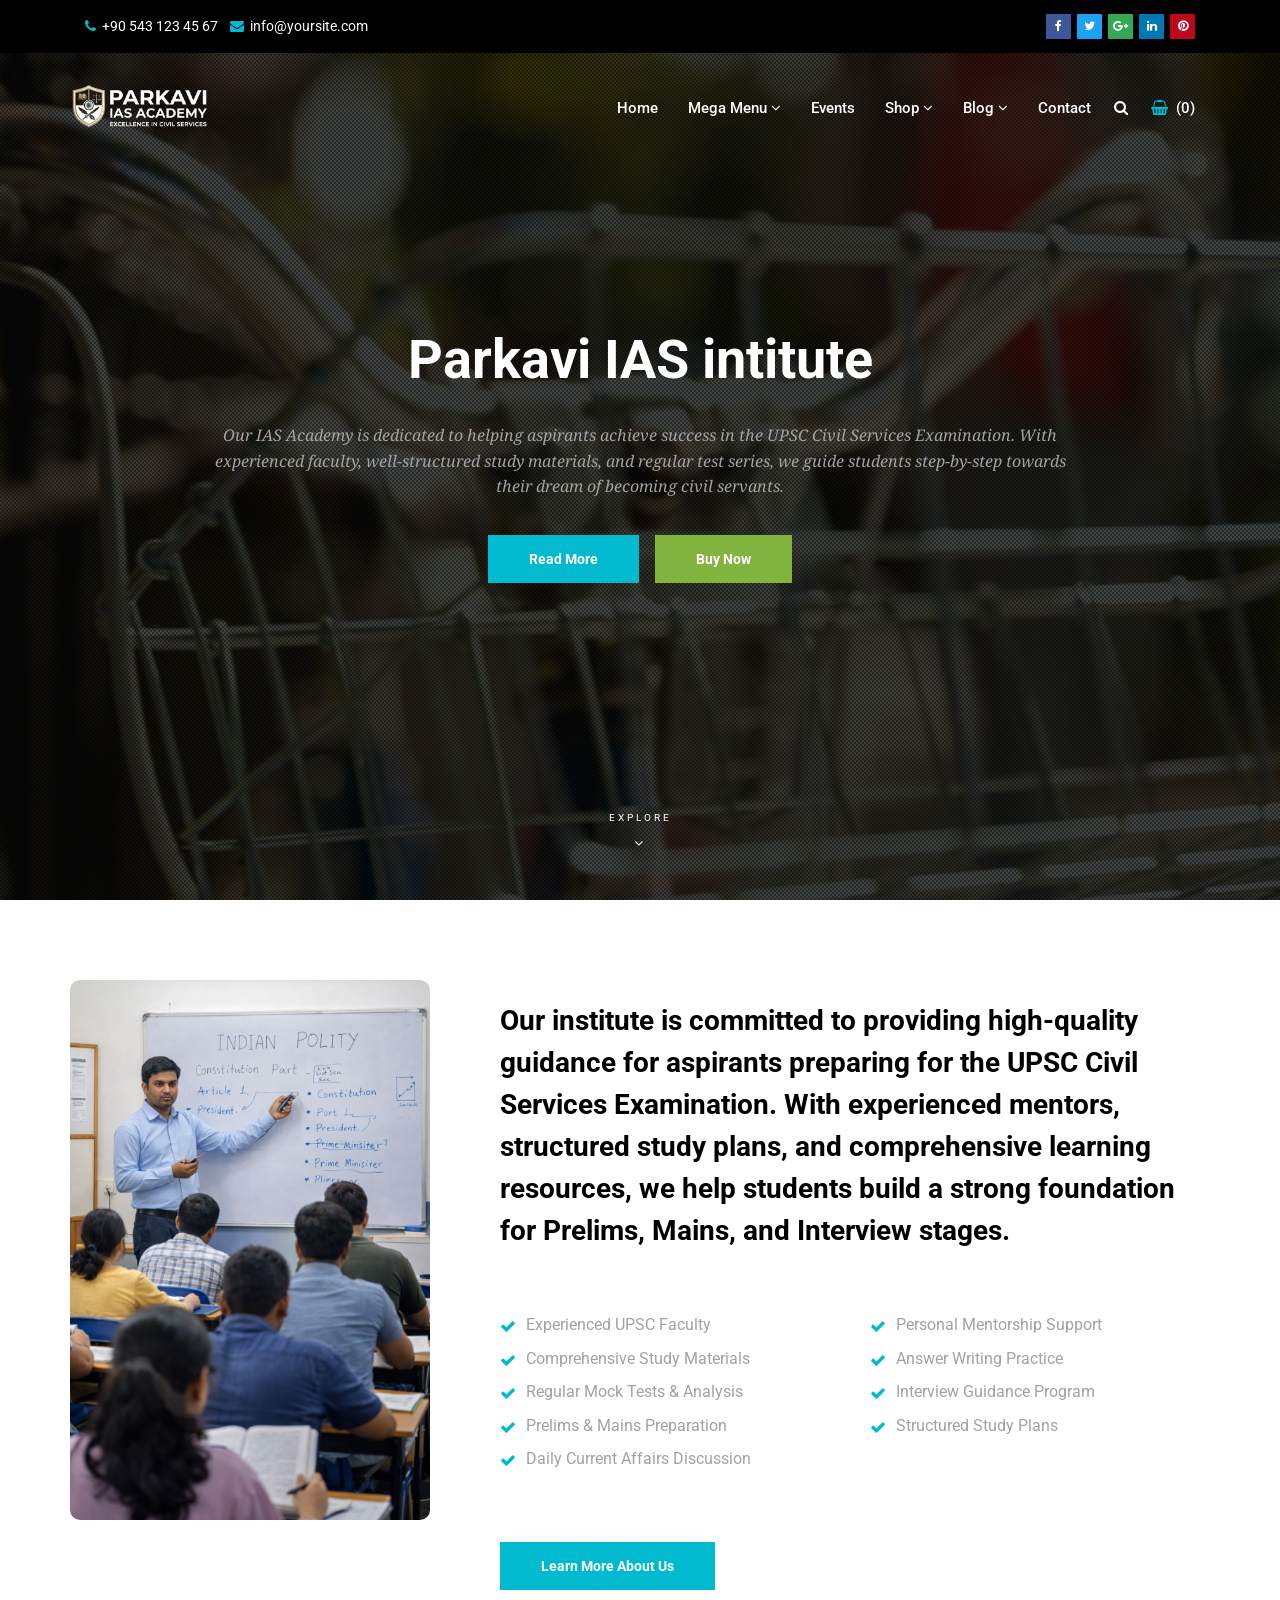
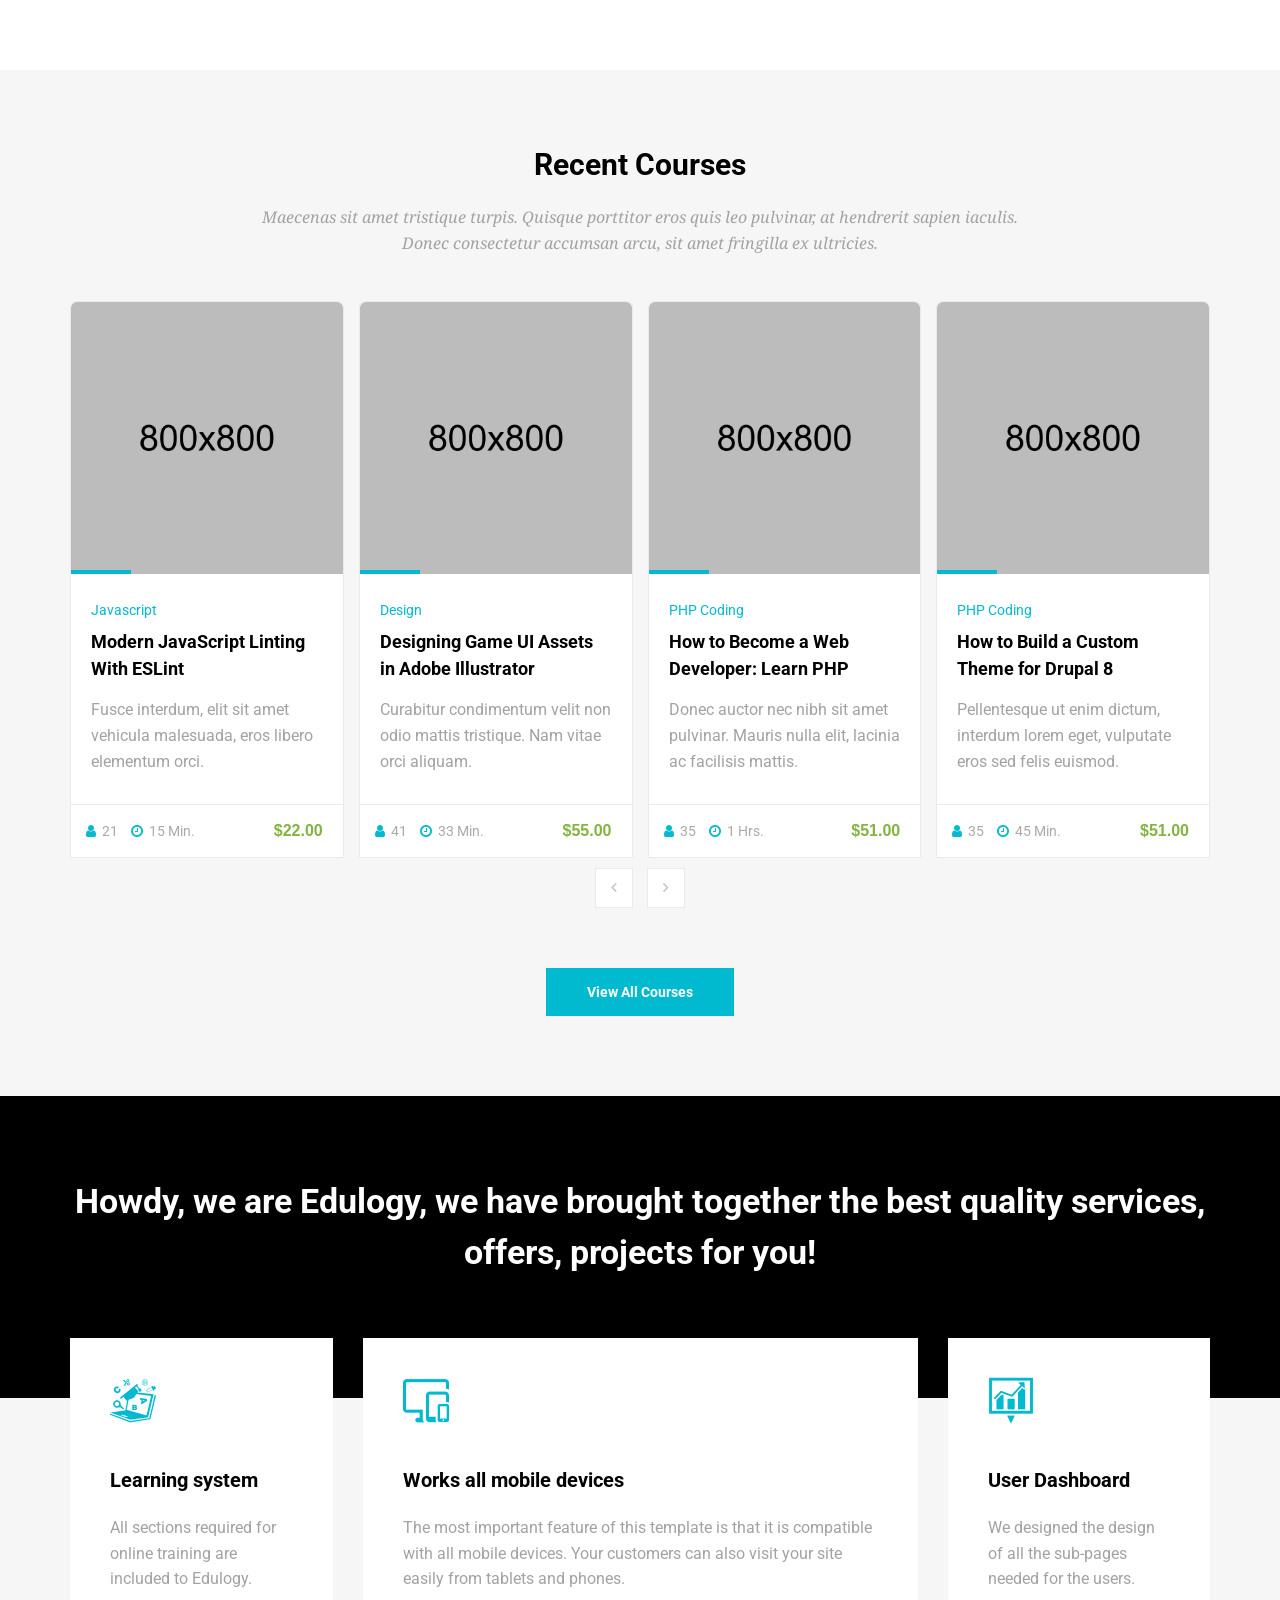
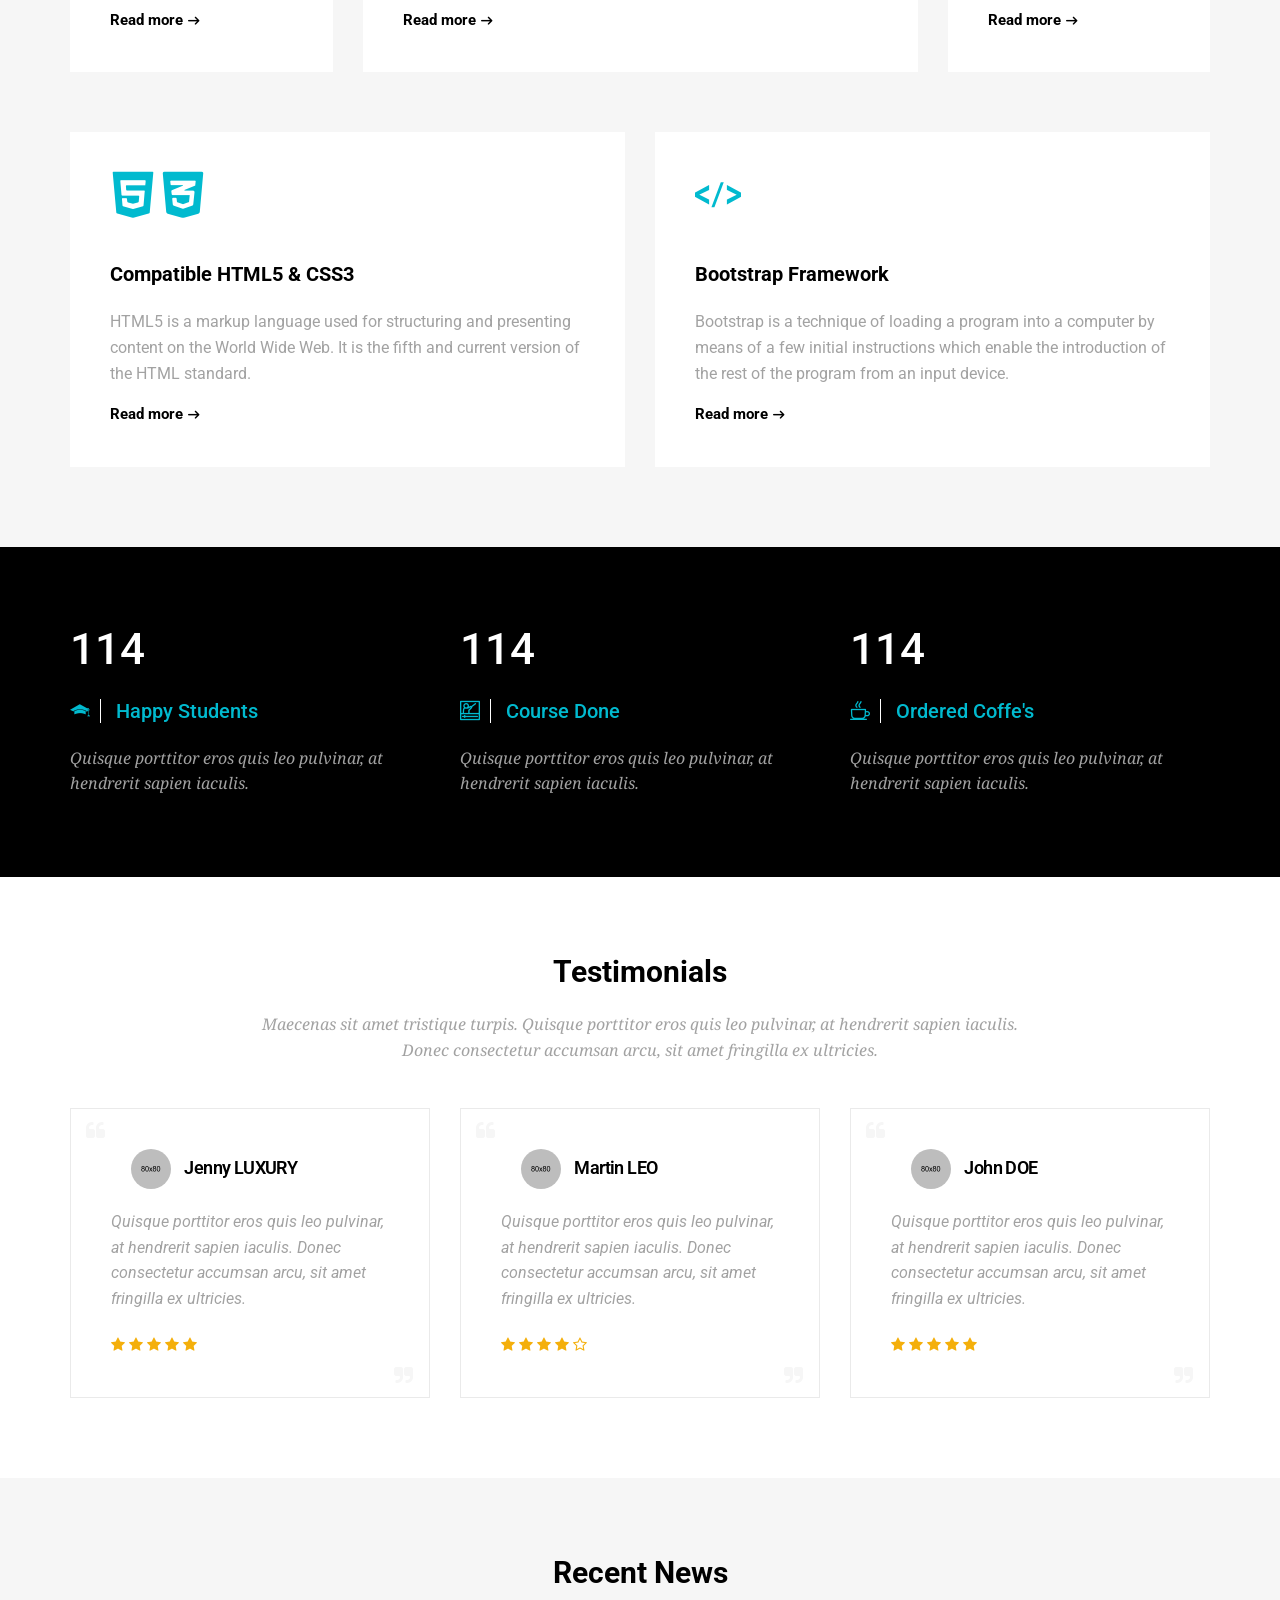
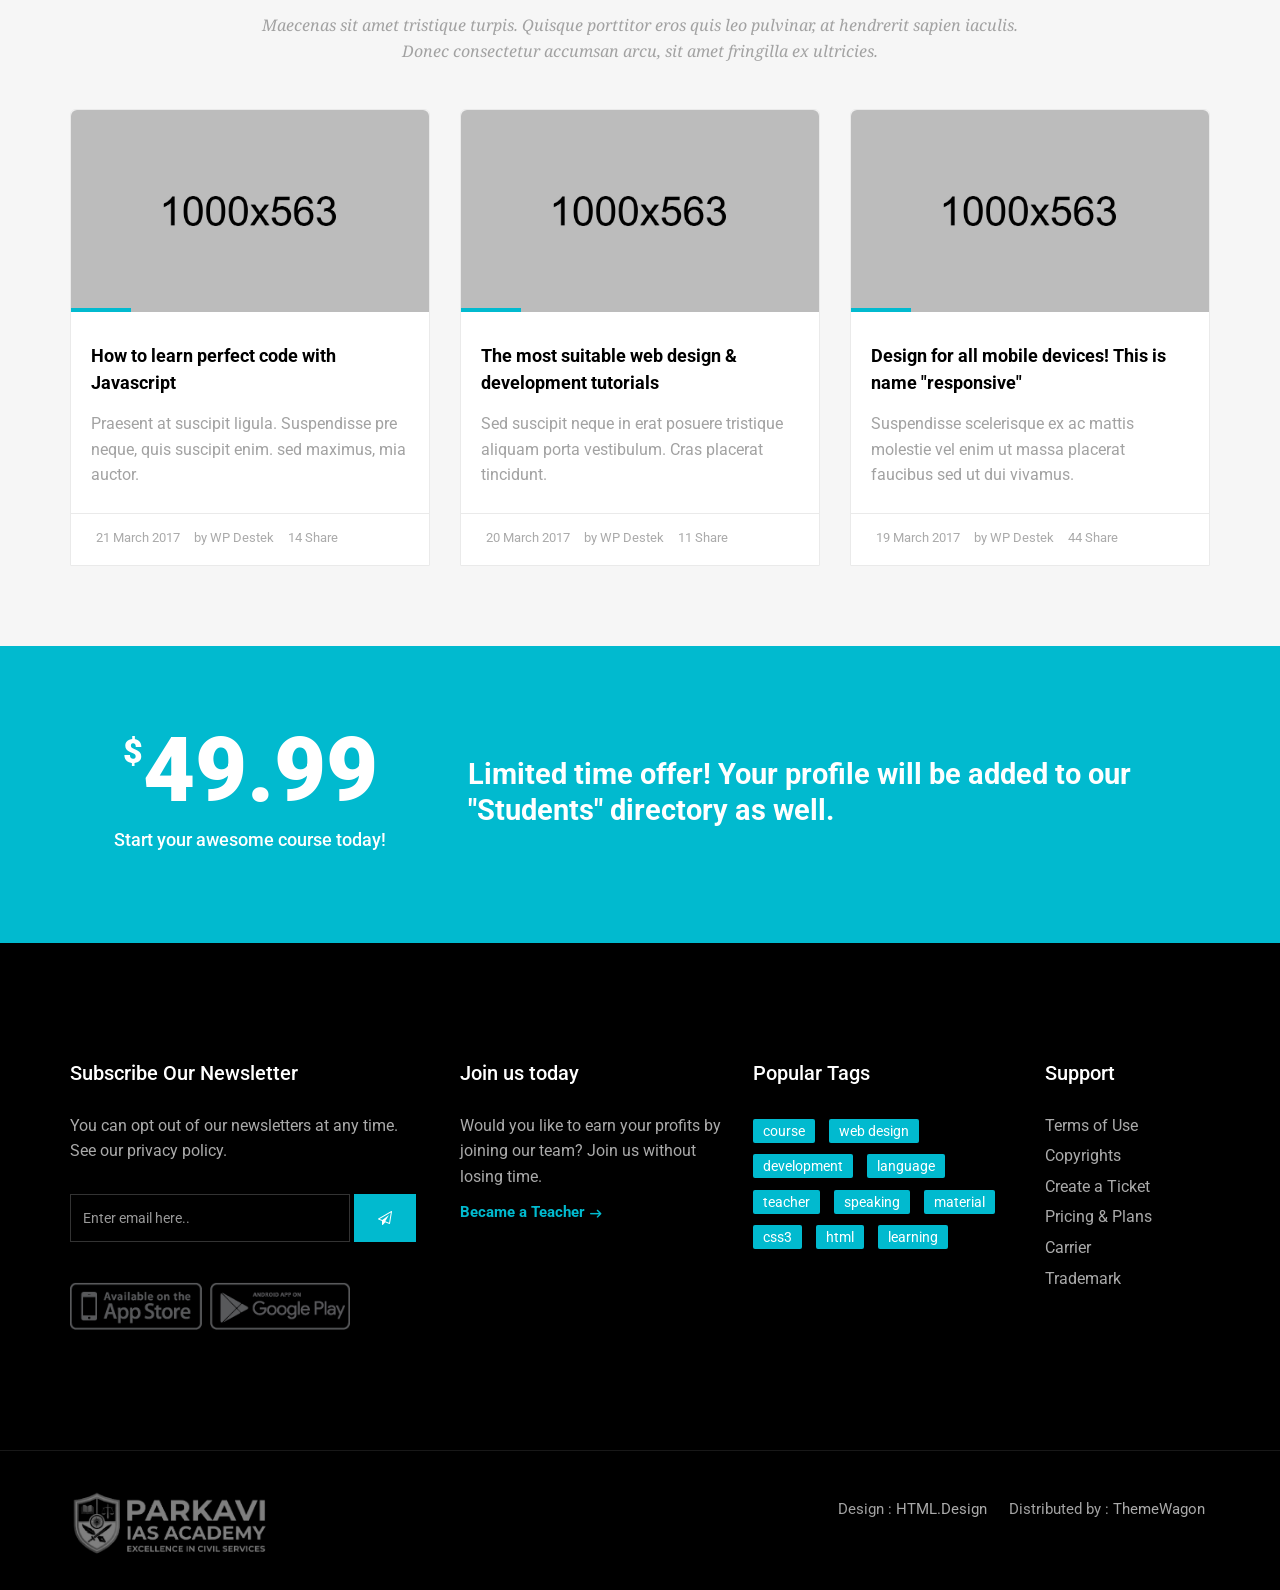
==== commit fdb85532: "footer-image-updoaded-santhosh" ====
--- a/index.html
+++ b/index.html
@@ -742,7 +742,9 @@
                 <div class="clearfix">
                     <div class="pull-left">
                         <div class="cop-logo">
-                            <a href="#"><img src="images/logo.png" alt=""></a>
+                            <a href="#"><img src="images/logo.png" alt="" style="
+    width: 200px;
+"></a>
                         </div>
                     </div>
 
